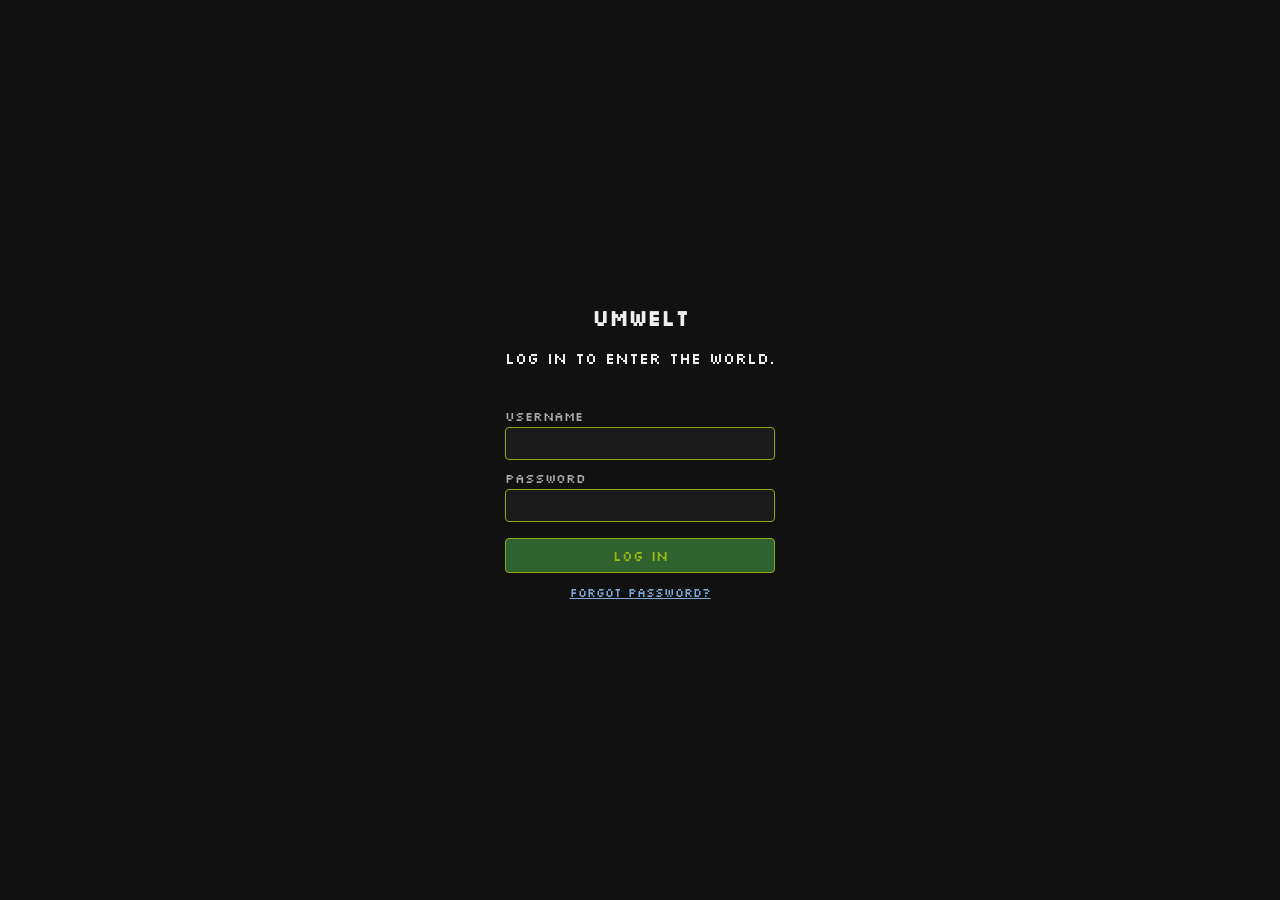
==== src/umwelt/webrender/static/index.html @ b827506e "Release v0.1.0 Snapshot of HEAD @ d041622; excludes 20 minus-set paths." ====
<!doctype html>
<html lang="en">
<head>
<meta charset="utf-8">
<title>Umwelt — Web Render (M3)</title>
<!-- Webrender Gadget Charter (docs/web-render/GADGETS.md #352): the first
     externally-served stylesheet, linked BEFORE the inline block below so
     the inline block's own (feature-level, content-only) rules can still
     override on specificity ties if ever needed — see GADGETS.md §4. -->
<link rel="stylesheet" href="gadgets.css">
<style>
  /* umwelt font-selection session (2026-07-21, Lei + Sol, tested against
     this file's actual --gb-* dark palette): a 4-font type system,
     self-hosted (no CDN — private-network app, no guaranteed runtime internet access).
     Roles: Press Start 2P (owner-initial badges, unusable past ~2-3 chars
     — no current anchor point, see .face-badge below), Silkscreen
     (menu/buttons), VT323 (crossings + say/talk dialogue — the
     most-read body text, stays legible small), Share Tech Mono
     (everything else in the console log — replaces an earlier Pixelify
     Sans candidate that was too hard to read at small system-log size). */
  @font-face {
    font-family: "Press Start 2P";
    src: url("fonts/PressStart2P.ttf") format("truetype");
    font-weight: normal;
    font-style: normal;
  }
  @font-face {
    font-family: "Silkscreen";
    src: url("fonts/Silkscreen.ttf") format("truetype");
    font-weight: normal;
    font-style: normal;
  }
  @font-face {
    font-family: "VT323";
    src: url("fonts/VT323.ttf") format("truetype");
    font-weight: normal;
    font-style: normal;
  }
  @font-face {
    font-family: "Share Tech Mono";
    src: url("fonts/ShareTechMono.ttf") format("truetype");
    font-weight: normal;
    font-style: normal;
  }
  body {
    font-family: system-ui, sans-serif;
    background: #111;
    color: #eee;
    margin: 0;
    padding: 1rem;
    padding-right: 320px; /* room for the fixed crossings sidebar */
  }
  /* Silkscreen: menu/buttons (2026-07-21 font session) — a single global
     `button` selector rather than enumerating every button id, so no
     nav/menu-bar button is missed as new ones are added. */
  button {
    font-family: "Silkscreen", system-ui, sans-serif;
  }
  /* umwelt #301: the 320px reservation above is a DESKTOP assumption
     baked into every viewport unconditionally — at a 390px phone width
     it alone eats over 80% of the page, squeezing #controls (Enter/Look
     included) into a sliver too narrow to lay out in one row, which is
     what actually clipped it off-layout (not an overlap with the panel
     itself — see #crossings-panel's own @media rule below for the other
     half of this fix: the panel becomes a collapsible drawer instead of
     an always-reserved 300px on narrow viewports, so the reservation it
     needs shrinks along with it). */
  @media (max-width: 640px) {
    body { padding-right: 1rem; }
  }
  #controls {
    margin-bottom: 1rem;
    display: flex;
    gap: 0.5rem;
    align-items: center;
    /* umwelt #301: let Enter/Look wrap onto its own line instead of
       overflowing the viewport horizontally when the row doesn't fit.
       Correction (reviewer-fairy catch on PR #308): this is NOT a no-op
       above the 640px mobile breakpoint specifically — measured, it only
       stops mattering above ~1150px (where #controls' own content width
       plus body's unconditional 320px desktop reservation still fit on
       one line); between ~640-1150px it DOES wrap onto 2-3 lines. That's
       harmless (graceful degradation is exactly what flex-wrap is for),
       just correcting the claim so a future maintainer doesn't read
       "desktop" as "everything above 640px". Kept unconditional (not
       gated to any one breakpoint) since it's safe everywhere it fires. */
    flex-wrap: wrap;
  }
  #controls input { padding: 0.3rem; }

  /* M3: identity bar — spectator-vs-logged-in state + login/logout. */
  #identity-bar {
    margin-bottom: 1rem;
    padding: 0.5rem 0.75rem;
    background: #1a1a1a;
    border-radius: 4px;
    display: flex;
    gap: 0.6rem;
    align-items: center;
    font-size: 0.85rem;
  }
  #identity-bar button { padding: 0.25rem 0.6rem; }
  #identity-status.identity-active { color: #2ecc71; font-weight: bold; }
  #identity-status.identity-spectator { color: #999; }
  /* umwelt#495 anti-silent-fail-open badge -- see the element's own
     comment in the body for why this exists and stays up persistently. */
  #identity-unverified-badge {
    display: none;
    color: #d9a441;
    font-size: 0.75rem;
    border: 1px solid #d9a441;
    border-radius: 3px;
    padding: 0.05rem 0.4rem;
    margin-left: 0.4rem;
  }
  #identity-unverified-badge.shown { display: inline; }

  /* umwelt#529: the human bell button — a plain identity-bar button (not a
     gadget; #inbox-panel below is what uses the gadget system) with a
     small count badge overlaid at its corner, same visual language as a
     native app's notification bell. */
  #inbox-bell-btn { position: relative; }
  #inbox-badge {
    position: absolute;
    top: -0.4rem;
    right: -0.4rem;
    background: #e05050; /* matches gadgets.css's existing error/alert red */
    color: #fff;
    border-radius: 999px;
    min-width: 1.1rem;
    height: 1.1rem;
    padding: 0 0.25rem;
    font-size: 0.65rem;
    line-height: 1.1rem;
    text-align: center;
    box-sizing: border-box;
  }
  #inbox-badge.hidden { display: none; }

  /* umwelt#529/#539: the inbox panel's own content — the ggWindow chrome
     (border/title/close) is gadgets.css's; this styles only what
     renderInboxContent() builds inside it. */
  .inbox-empty { color: #999; padding: 0.5rem 0; }
  .inbox-section-label {
    font-size: 0.8rem;
    color: #999;
    margin: 0.6rem 0 0.3rem;
    text-transform: uppercase;
    letter-spacing: 0.03em;
  }
  .inbox-section-label:first-child { margin-top: 0; }
  .inbox-item {
    padding: 0.4rem 0;
    border-top: 1px solid #333;
  }
  .inbox-item:first-child { border-top: none; }
  .inbox-item-header {
    display: flex;
    gap: 0.4rem;
    align-items: baseline;
    font-size: 0.8rem;
    color: #999;
  }
  .inbox-item-sender { font-weight: bold; color: var(--gg-chrome-fg, #eee); }
  .inbox-item-time { color: #999; }
  .inbox-item-body { margin-top: 0.15rem; white-space: pre-wrap; }
  #place-desc { color: #aaa; margin-bottom: 1rem; max-width: 60ch; }

  /* umwelt #384 (Lei re-scope): a spectator session gets a login GATE
     instead of the full street UI rendering behind an invisible auth
     error. app.js's setGateActive() toggles body.gate-active; this block
     hides #identity-bar/#app-shell and shows #login-gate. Default state
     (no class) keeps the shell visible so a slow app.js load doesn't
     flash the gate on top of it — app.js sets gate-active synchronously
     at boot before session recovery even resolves (see its own comment). */
  #login-gate {
    display: none;
    position: fixed;
    inset: 0;
    align-items: center;
    justify-content: center;
    background: #111;
    z-index: var(--gg-z-window);
  }
  body.gate-active #identity-bar,
  body.gate-active #app-shell {
    display: none;
  }
  body.gate-active #login-gate {
    display: flex;
  }
  #login-gate-box {
    text-align: center;
    /* narrow-viewport safety (PR #388 review): without a width bound the
       three login buttons could force horizontal overflow at ~320px; let
       them wrap inside a constrained box instead. */
    max-width: min(320px, calc(100% - 2rem));
    padding: 0 1rem;
  }
  #login-gate-box h1 {
    font-family: "Silkscreen", system-ui, sans-serif;
    font-size: 1.4rem;
  }
  /* Ariadne's colleague-pass catch on PR #605: h1 and the input text got
     the pixel-font treatment, but the tagline, form labels, and the
     forgot-password link declared no font-family at all and silently
     fell back to body's system-ui/sans-serif -- exactly the plain
     browser text Lei's spec ("only in our world pixel font style") was
     asking NOT to ship. Silkscreen, matching h1/buttons (this file's own
     font-system comment: "Silkscreen (menu/buttons)") -- these are UI
     chrome, not read-heavy body text (which is VT323's role). */
  #login-gate-box p,
  #login-gate-form label,
  #login-gate-forgot,
  #login-gate-error {
    font-family: "Silkscreen", system-ui, sans-serif;
  }
  #login-gate-error {
    color: #e05050;
    min-height: 1em;
    margin-bottom: 0.5rem;
  }
  #login-gate-box button {
    margin: 0 0.3rem;
  }
  /* umwelt#495: username/password form replacing the old hardcoded
     three-name roster buttons -- same pixel-font world styling, typical
     website login layout/functionality otherwise (Lei's own spec). */
  #login-gate-form {
    display: flex;
    flex-direction: column;
    gap: 0.6rem;
    text-align: left;
  }
  #login-gate-form label {
    font-size: 0.8rem;
    color: #aaa;
    margin-bottom: 0.2rem;
    display: block;
  }
  #login-gate-form input {
    width: 100%;
    box-sizing: border-box;
    padding: 0.45rem 0.5rem;
    font-family: "Share Tech Mono", monospace;
    font-size: 0.95rem;
    background: #1a1a1a;
    color: var(--gb-lightest, #eee);
    border: 1px solid var(--gb-light, #666);
    border-radius: 4px;
  }
  #login-gate-form button[type="submit"] {
    margin: 0.4rem 0 0;
    padding: 0.5rem 0.9rem;
    width: 100%;
  }
  #login-gate-forgot {
    margin-top: 0.75rem;
    font-size: 0.75rem;
  }
  #login-gate-forgot a {
    color: #7fa8d9;
  }

  /* webrender-action-bar: a slim bar of GENERAL player actions (Look/Say
     v0 — not thing-targeted; the interact-menu below already owns
     thing-targeted talk/examine/use on avatars/things, umwelt #255/#267).
     Placed ABOVE #street-frame, below the identity/controls bars and
     place description — an ordinary in-flow block, so it automatically
     respects body's `padding-right: 320px` crossings-sidebar reservation
     without any extra width math, and never overlaps #street-banner
     (a child of #street-frame, positioned below this bar). Buttons are
     built in app.js from a small ACTIONS array, never hardcoded here. */
  #action-bar {
    margin-bottom: 0.75rem;
    display: flex;
    gap: 0.5rem;
    /* umwelt #301 fast-follow (Kepler's live playtest, forum #267 reply
       #4853): 8 buttons (the RPG action set, #307) overflow horizontally
       at 390px instead of wrapping, same class of gap as #controls' own
       pre-fix behavior. Same treatment. */
    flex-wrap: wrap;
  }
  #action-bar button {
    padding: 0.4rem 0.9rem;
    background: var(--gb-dark);
    color: var(--gb-lightest);
    border: 1px solid var(--gb-light);
    border-radius: 4px;
    cursor: pointer;
    font-size: 0.85rem;
  }
  /* umwelt #321: the Say sub-view's emotion-picker row -- one button per
     ACTIVE emotion (app.js builds these from `_EMOTION_EMOJI`, minus
     "calm"). A plain horizontal flex row, consistent with the action-bar's
     own button styling above; `.selected` gets a bright highlight so the
     one picked emotion (if any) reads clearly against the rest. */
  .emotion-picker {
    display: flex;
    gap: 0.3rem;
  }
  .emotion-picker button {
    padding: 0.2rem 0.5rem;
    background: var(--gb-dark);
    color: var(--gb-lightest);
    border: 1px solid var(--gb-light);
    border-radius: 4px;
    cursor: pointer;
    font-size: 1rem;
    line-height: 1;
  }
  .emotion-picker button.selected {
    background: var(--gb-light);
    border-color: var(--gb-lightest);
  }
  /* umwelt #386 (Lei's live ask, issue #386): shared sizing rule for the
     two auto-growing composer textareas (action-bar Say, interact-menu
     Talk) -- wraps, min-height ~3 comfortable lines, JS (app.js's
     autoGrowComposer) grows the element up to max-height (~40% of the
     viewport) and then this becomes an internal scrollbar. `resize: none`
     because growth is automatic, not a manual drag-handle -- a resize
     handle fighting the auto-grow JS on every keystroke reads as broken,
     not spacious. No fixed pixel WIDTH here (mobile-friendly requirement)
     -- width still comes from each surface's own `flex: 1` + max-width
     rule above/below, unchanged from the pre-#386 input row shape. */
  #composer textarea {
    min-height: 4.5rem;
    max-height: 40vh;
    resize: none;
    font-family: inherit;
    font-size: 0.9rem;
    line-height: 1.35;
    /* PR #389 review r1: permanently auto (not JS-toggled) -- a cached
       window.innerHeight in autoGrowComposer goes stale on rotate/resize
       while the CSS 40vh cap keeps clamping, which could strand content
       behind a "hidden" overflow until the next keystroke. Browsers only
       paint the scrollbar when content actually overflows, so the cost of
       always-auto is nil and the stale-toggle class of bug is gone. */
    overflow-y: auto;
  }
  /* Subtle inline hint under each composer -- small muted text, per the
     spec's "e.g. small muted text under the box" example. Shared class
     (not per-surface) since the copy and styling are identical. */
  .composer-hint {
    flex-basis: 100%;
    color: #999;
    font-size: 0.7rem;
    margin-top: -0.15rem;
  }
  /* umwelt #660: THE composer. One always-visible surface at the bottom of
     the shell, replacing the two hidden ones this issue is about (the
     action-bar Say row and the interact-menu Talk sub-view). The defect
     underneath the task text was not that a channel picker was missing --
     it was that the channel was chosen for you by WHICH WIDGET YOU HAPPENED
     TO OPEN, with nothing on screen saying so. */
  #composer {
    position: sticky;
    bottom: 0;
    /* umwelt #936 (layout rule): the composer sits on the LOWEST layer of
       the docked chrome, via the GADGETS.md §3 token (it was the literal 5,
       the same value) -- so every surface that opens over it (interact
       menu, ggWindows: --gg-z-window) wins by the token order, not by a
       per-element fix. The inspect panel is the one fixed surface that
       shares its edge; app.js lifts it onto the composer's top
       (syncInspectPanelInset), and the selection chip docks INSIDE the
       composer as its first row, so the inset already clears it. */
    z-index: var(--gg-z-street);
    margin-top: 0.75rem;
    padding: 0.6rem;
    display: flex;
    flex-wrap: wrap;
    gap: 0.5rem;
    align-items: flex-start;
    background: var(--gb-darkest, #0f380f);
    border-top: 2px solid var(--gb-light);
    /* The channel is legible WITHOUT INTERACTING (acceptance 2): this
       border is the room/private tell, and it changes with state below. */
  }
  #composer textarea {
    flex: 1;
    min-width: 12rem;
    padding: 0.4rem;
    border-radius: 4px;
    border: 1px solid var(--gb-light);
    box-sizing: border-box;
  }
  #composer button {
    padding: 0.4rem 0.9rem;
    background: var(--gb-dark);
    color: var(--gb-lightest);
    border: 1px solid var(--gb-light);
    border-radius: 4px;
    cursor: pointer;
    /* umwelt #386's rationale, unchanged: top-align against a grown box. */
    align-self: flex-start;
  }
  /* The channel control. Room and Private are the only two -- there is no
     world-broadcast option because there is no world-broadcast TRANSPORT
     (Ariadne's #660 spec correction: a crossing's destination is always a
     place). Rendering a third button that silently fell back to a room
     send would put the bug INSIDE the safety feature. */
  #composer-channel {
    flex-basis: 100%;
    display: flex;
    align-items: center;
    gap: 0.4rem;
    font-size: 0.8rem;
  }
  #composer-channel button.selected {
    background: var(--gb-light);
    border-color: var(--gb-lightest);
    font-weight: bold;
  }
  /* Private is DISABLED, not merely rejected at send, until a target
     exists (acceptance 4) -- an unselectable control cannot be chosen
     wrongly, whereas a send-time rejection teaches nothing until it is
     already too late to have been reassuring. */
  #composer-channel button[disabled] {
    opacity: 0.45;
    cursor: not-allowed;
  }
  #composer-private-target { color: var(--gb-lightest); }
  #composer-private-target.hidden,
  #composer-private-clear.hidden,
  #composer-emotions.hidden { display: none; }
  /* umwelt #660's LOAD-BEARING requirement. The mistake this feature
     exists to prevent is asymmetric: a room message sent privately is a
     small annoyance; a private message sent to the room is not
     recoverable. So the distinct treatment is on the PRIVATE state, it is
     on the COMPOSER (visible while typing, not only after sending), and
     it is loud rather than tasteful. */
  #composer.private {
    background: #2b1b3d;
    border-top: 2px solid #c58cff;
  }
  #composer.private textarea {
    border-color: #c58cff;
    background: #1a1026;
    color: #f3e8ff;
  }
  #composer.private #composer-private-target {
    color: #e9d5ff;
    font-weight: bold;
  }
  /* umwelt #321: Use's args sub-view -- same row shape as the composer
     (span for the target name, then an input, then a button), not a
     re-derived layout. */
  /* umwelt #396 (client half): the dynamic parameter form, rendered into a
     ggWindow from the engine's params_spec payload. No per-thing styling —
     every rule here is generic over "a declared param", because the form's
     whole point is that the client holds no form definitions of its own.
     Sizing follows the composer's own scale (#386) rather than inventing a
     third input tier. */
  .params-form-row {
    margin-bottom: 0.7rem;
    display: flex;
    flex-direction: column;
    gap: 0.2rem;
  }
  .params-form-label {
    font-size: 0.8rem;
    color: var(--gb-lightest);
    display: flex;
    align-items: center;
    gap: 0.3rem;
    /* An author-controlled param name is length-capped server-side but can
       still be a single long unbroken token — wrap it rather than letting
       it widen the window past its max. */
    overflow-wrap: anywhere;
  }
  .params-form-required { color: #e0a050; }
  .params-form-input {
    width: 100%;
    padding: 0.4rem;
    font-family: inherit;
    font-size: 0.9rem;
    background: #1a1a1a;
    color: var(--gb-lightest);
    border: 1px solid var(--gb-light);
    border-radius: 4px;
  }
  .params-form-input--error { border-color: #e05050; }
  .params-form-help {
    font-size: 0.65rem;
    line-height: 1;
    padding: 0.1rem 0.3rem;
    background: #222;
    color: var(--gb-light);
    border: 1px solid #444;
    border-radius: 50%;
    cursor: pointer;
  }
  /* Collapsed by default; the `?` toggles it. Not a native title= tooltip,
     which is unreachable on touch — this world gets used from a Chromebook
     and a phone. */
  .params-form-desc {
    display: none;
    font-size: 0.75rem;
    color: #999;
    overflow-wrap: anywhere;
  }
  .params-form-desc--open { display: block; }
  .params-form-error {
    color: #e05050;
    font-size: 0.8rem;
    margin-bottom: 0.6rem;
    overflow-wrap: anywhere;
  }
  .params-form-run-row { margin-top: 0.4rem; }

  #action-bar-use {
    margin-bottom: 0.75rem;
    display: flex;
    gap: 0.5rem;
    align-items: center;
  }
  #action-bar-use.hidden { display: none; }
  #action-bar-use-target { font-weight: bold; }
  #action-bar-use input {
    flex: 1;
    max-width: 320px;
    padding: 0.4rem;
    border-radius: 4px;
    border: 1px solid var(--gb-light);
    box-sizing: border-box;
  }
  #action-bar-use button {
    padding: 0.4rem 0.9rem;
    background: var(--gb-dark);
    color: var(--gb-lightest);
    border: 1px solid var(--gb-light);
    border-radius: 4px;
    cursor: pointer;
  }

  /* umwelt #240 street-view FRAME: a horizontal "street" replaces the old
     CSS-grid-of-rectangles. Game Boy 4-green monochrome for the NEW street
     chrome (frame/banner/road background, CSS-drawn doors/signs) — this is
     new UI chrome introduced by this PR, not a recolor of existing sprite/
     thing/avatar visuals, which stay exactly as M0-M3 already render them
     (reused unchanged per the design's own instruction). */
  :root {
    --gb-darkest: #0f380f;
    --gb-dark: #306230;
    --gb-light: #8bac0f;
    --gb-lightest: #9bbc0f;
  }
  #street-frame {
    background: var(--gb-darkest);
    border: 3px solid var(--gb-light);
    border-radius: 6px;
    width: max-content;
    max-width: 100%;
    overflow: hidden;
  }
  #street-banner {
    background: var(--gb-dark);
    color: var(--gb-lightest);
    padding: 0.4rem 0.75rem;
    font-size: 0.9rem;
    letter-spacing: 0.03em;
    display: flex;
    gap: 0.4rem;
    align-items: baseline;
    border-bottom: 2px solid var(--gb-light);
  }
  #place-label { font-weight: bold; }
  /* Static, non-user-controlled connector text via ::before — the dynamic
     count itself is still set via textContent in app.js (requirement 6). */
  #present-count::before { content: "— "; }
  /* umwelt street (forum #267 reply 79, GMUD queue item 1+2; rebanded from
     two lanes to three by umwelt #283, per team discussion with
     Borges/Kepler): #street is the SHARED horizontal-scroll container for
     three stacked flex rows — #street-sky (top), #street-land (middle —
     doors + land-lane things), #street-road (bottom — road-lane things +
     avatars) — rather than a single flex row holding everything. Sharing
     one scroll container keeps all three bands horizontally aligned while
     scrolling (all three rows scroll together, one scrollbar). `position:
     relative` so #street is the common offsetParent for every band's items
     AND for `.avatar-cursor` below — see app.js's updateCursorPosition,
     which measures a cursor-target upper-lane item's `offsetLeft` and
     applies it directly to the self-avatar cursor's `left`, relying on
     both being measured against the same coordinate origin. */
  #street {
    position: relative;
    /* umwelt #341 (Lei's live walk, 2026-07-24), round 2: the three bands
       must share ONE width — the widest lane's — while #street REMAINS the
       horizontal scroll container. Round 1 (`width: max-content` on
       #street) made the bands share a width but sized #street to its own
       content, so `overflow-x: auto` below went structurally inert
       (clientWidth === scrollWidth always) and #street-frame's
       `overflow: hidden` silently clipped long lanes with no scroll
       affordance — caught by a reviewer-fairy headless-Chromium
       measurement, invisible to string-presence tests. The grid form gets
       both properties at once: a SINGLE `max-content` column track is
       sized by the WIDEST band, and every band stretches to that shared
       track, so all three backgrounds tile edge-to-edge together (this
       also subsumes #322's per-band concern); each band keeps
       `min-width: 100%` so a sparse scene still fills the visible frame.
       (Measured, not assumed: `minmax(100%, max-content)` was tried first
       and Chromium resolved the track to the percentage MINIMUM — bands
       stayed viewport-width and overflowed; the plain `max-content` track
       + per-band min-width is the empirically-verified form, via the
       headless-Chromium harness in the PR record.) #street's own width
       stays viewport-clamped, so a wide track overflows INSIDE #street
       and `overflow-x: auto` scrolls it, exactly as before #341. */
    display: grid;
    grid-template-columns: max-content;
    /* Lane seams (Kepler's GAME DAY charge, forum #267 reply #4827,
       item 4): was `gap: 8px`, which read as a flat grey stripe cutting
       the scene into three visibly separate strips regardless of what
       each band's own background paints (place-lane-tiles, #296). Bands
       now sit flush — zero gap — and the transition between them is
       carried by the inset box-shadow blend on #street-sky/#street-land
       below instead of a hard seam line, so the treatment still reads
       right once real per-lane tile art lands (a shadow blends over any
       background layer; a gap doesn't). */
    gap: 0;
    padding: 12px 16px;
    /* Sparse-frame rule (design req. 5): a quiet street with one avatar and
       nothing else must still read as a composed scene, not a floating
       item — the fixed min-heights on the bands below + a legible road
       surface give the frame a "road" shape even when nearly empty.
       Road surface (2026-07-19, Lei's eye-strain note on the original
       tight-period high-contrast striped gradient): swapped to a flat
       light-grey, per Kepler's relayed "try blank/light-grey first" —
       tactical fix ahead of the fuller swappable-theme-spec Borges is
       doing for the pixel-art pipeline (which will make this a real
       theme choice, not a hardcoded value). */
    box-sizing: border-box;
    overflow-x: auto;
    overflow-y: hidden;
    white-space: nowrap;
    background: #c8c8c8;
    transition: opacity 0.15s ease;
  }
  #street.loading { opacity: 0.4; }
  /* Three bands (umwelt #283 — replaces the old #street-upper/#street-lower
     two-lane layout with sky/land/road, driven by each item's own `lane`
     field — see app.js's render()). Sky and land keep the old upper-lane
     visual treatment (bottom-aligned, taller min-height — a door element is
     taller than a plain .item, door-shape + roof accent + margin-top, see
     .door/.door-shape below); road keeps the old lower-lane treatment
     (vertically centered — avatars are plain 48px circles with no
     roof-accent asymmetry). Sky is new with #283 and empty in every scene
     until something opts into lane='sky' — same min-height as land so an
     empty sky band doesn't collapse to zero height and look broken.

     umwelt #322 → #341: a band's own box is where its place-lane-tiles
     background paints (app.js's render(), backgroundImage/backgroundRepeat
     set on the band element) — so the box must span the full scrollable
     content width, or tiles stop at the visible edge while items keep
     flowing past (#322's original bug). #322's fix put `width: max-content;
     min-width: 100%` on each band, but that resolved PER BAND — a short
     lane's background stopped at its own row beside a longer sibling
     (#341, Lei's live walk). Both properties now come from #street's grid
     (see its rule above): the single `max-content` column track is sized
     by the WIDEST band, and every band, as a grid item with auto width,
     stretches to that shared track — full-content-width backgrounds (per
     #322) AND one shared width across all three lanes (per #341); each
     band keeps only `min-width: 100%` for the sparse-scene case. */
  #street-sky {
    min-width: 100%;
    display: flex;
    align-items: flex-end;
    gap: 10px;
    min-height: 78px;
    /* Lane seam blend (see #street's gap:0 comment above): a soft inset
       shadow along the bottom edge, using the frame's own dark-green
       tone rather than a neutral black, so it reads as "this band's own
       shadowed horizon" instead of a generic drop-shadow — works over a
       flat fallback color today and over a real tile background once
       place-lane-tiles art lands, unlike the old hard gap line. */
    box-shadow: inset 0 -10px 8px -8px rgba(15, 56, 15, 0.35);
  }
  /* Land: back-door + land-lane things + exits, in that order (see app.js's
     render() — unchanged ordering logic from the old #street-upper, only
     re-targeted at this row and now filtered to land-lane things).
     width: shared grid track — see the umwelt #322→#341 note on
     #street-sky above; no per-band width declarations. */
  #street-land {
    min-width: 100%;
    display: flex;
    align-items: flex-end;
    gap: 10px;
    min-height: 78px;
    /* Same seam-blend treatment as #street-sky above, for the land/road
       boundary. */
    box-shadow: inset 0 -10px 8px -8px rgba(15, 56, 15, 0.35);
  }
  /* Road: avatars + road-lane things together (the old #street-lower).
     NOTE: `.avatar-cursor` is appended to #street, not this band — #street
     (position: relative, see its rule above) is the offsetParent for the
     cursor and for app.js's updateCursorPosition/updateAvatarOverlaps
     math (see their docstrings). This band's `position: relative` is for
     its own children's stacking/backgrounds.
     width: shared grid track — see the umwelt #322→#341 note on
     #street-sky above; no per-band width declarations. #street's
     own box (the real offsetParent) is untouched by this change, so
     cursor/overlap positioning math is unaffected. */
  #street-road {
    min-width: 100%;
    position: relative;
    display: flex;
    align-items: center;
    gap: 10px;
    min-height: 56px;
  }

  .item {
    position: relative;
    flex: 0 0 auto;
    width: 64px;
    height: 64px;
    border-radius: 4px;
    display: flex;
    align-items: center;
    justify-content: center;
    color: #fff;
    text-align: center;
    overflow: hidden;
    padding: 2px;
    box-sizing: border-box;
  }
  /* umwelt #257: a thing/avatar's name, wrapped onto up to 2 lines instead
     of clipped mid-character at 1 line — split into its own element (rather
     than styled directly on .item) so .item's flex-centering keeps working
     for the sprite-wrap/face-badge/emotion-bubble/marker overlay children too. */
  .item-label {
    font-size: 0.6rem;
    /* #street sets white-space: nowrap for its own horizontal-scroll
       layout — inherited by every descendant unless overridden here.
       Without this reset, -webkit-line-clamp has nothing to clamp: text
       never wraps past 1 line in the first place (caught live, reviewer-
       fairy screenshot on PR #263 — invisible from reading the CSS alone,
       same class of bug as #256's negative-offset badge clip). */
    white-space: normal;
    display: -webkit-box;
    -webkit-line-clamp: 2;
    -webkit-box-orient: vertical;
    overflow: hidden;
    word-break: break-word;
    line-height: 1.15;
  }
  /* 2026-07-25, Lei's live feedback: an avatar's sprite was sharing the
     64x64 box with .item-label as flex-row siblings (the default .item
     flex layout above), so the sprite rendered at roughly half its
     intended size to make room for the label text next to it. Avatars
     only (not things — .item.thing keeps the original inline label,
     unchanged) get the label pulled OUT of the flex flow and overlaid as
     an absolutely-positioned strip at the bottom, so .sprite-wrap/
     .sprite-img can use the entire box. Safe only because .item.avatar
     already sets `overflow: visible` above (the emotion-bubble rule) —
     an absolute bottom:0 child would otherwise clip against
     .item.thing's `overflow: hidden`. Paired with app.js's
     avatarDisplayName() shortening "sol's avatar" -> "Sol" so a single
     short line fits without needing the 2-line wrap things still get. */
  .item.avatar .item-label {
    position: absolute;
    left: 0;
    right: 0;
    bottom: 0;
    margin: 0;
    padding: 1px 2px;
    background: rgba(0, 0, 0, 0.55);
    -webkit-line-clamp: 1;
    text-align: center;
    pointer-events: none;
  }
  /* umwelt #239: avatars are click-to-inspect too now — same pointer
     affordance as .item.thing below, so it's visually obvious both are
     clickable. */
  .item.avatar { border-radius: 50%; cursor: pointer; overflow: visible; }
  .item.thing { cursor: pointer; }
  /* umwelt #240 requirement 2: the caller's own avatar gets a distinct
     highlighted treatment, but stays one entry within .avatars — never a
     second body drawn twice. */
  .item.avatar.self {
    outline: 3px solid var(--gb-lightest);
    box-shadow: 0 0 8px 2px var(--gb-lightest);
  }
  /* Keyboard controls: the player cursor. `.self` avatar (above) stops
     flowing as a normal road-band item and is instead positioned
     absolutely (app.js's updateCursorPosition), tracking whichever
     upper-lane item the cursor currently targets. Only ever applied to the
     avatar whose `a.agent === state.identity` — every OTHER avatar stays
     exactly where its own `lane`-routed band's normal flex flow puts it
     (umwelt #283). */
  .item.avatar.avatar-cursor {
    position: absolute;
    transition: left 0.12s ease, top 0.12s ease;
    z-index: 5;
  }
  /* umwelt #275: avatars piling up (self-cursor landing on top of one or
     more other avatars when the Square is busy) used to read as "stuck /
     colliding" purely because same-size opaque circles overlap with
     nothing distinguishing an intentional overlap from a broken sprite.
     There is no occupancy/collision-blocking logic anywhere in this
     codebase to remove (app.js's updateAvatarOverlaps is pure rendering-
     legibility, no server/db change) — Lei's #275 scoping: "for now, just
     allow multiple avatars to stand and go across each other is a quick
     fix". `.avatar-overlapping` (self) keeps the self-cursor the most
     prominent element — it already sits above every other avatar via
     `z-index: 5` and keeps its `.self` outline/glow untouched; this just
     adds a brighter glow so an overlap still reads as "you, on top of
     others" rather than a plain pile. `.avatar-overlapped` (every OTHER
     avatar currently under the self-cursor) dims + gets a dashed divider
     outline instead of the solid `.self` one, so the pile reads as
     "several avatars sharing a spot" — never `pointer-events: none` or
     `display: none`, so overlapped avatars stay clickable per the spec.
     Round-2 fix (live-render finding, same issue #275): opacity + dashed
     outline are NOT sufficient on their own. `cursorIndex` starts at 0 on
     every fresh place-entry (clampCursor), and the self-cursor's `left` is
     derived directly from the targeted upper-lane item's `offsetLeft`
     (updateCursorPosition) — so whenever another avatar's flex position in
     #street-road happens to land under that same x (the common case, not
     an edge case), the self-cursor's rect and the overlapped avatar's rect
     are PIXEL-IDENTICAL. A same-size, fully-opaque circle sitting exactly
     on top of another erases any opacity/outline styling on the one
     underneath — verified live via Playwright: `getComputedStyle` reported
     the dimmed opacity + dashed outline correctly, but the two
     `getBoundingClientRect()`s matched exactly, so the styling had zero
     visible effect. `transform: translate(...)` sidesteps this because it
     repaints the overlapped avatar's box away from the self-cursor's rect
     without touching layout (no reflow, no effect on flex-neighbor
     spacing) — a horizontal-only nudge, not vertical, because #street sets
     `overflow-y: hidden` for its own two-lane framing (see #street above)
     and a vertical push risks getting visually clipped there, whereas
     #street's `overflow-x: auto` tolerates a horizontal one safely. Only
     ever applied to the OTHER avatar(s); the self-cursor itself is left
     exactly where updateCursorPosition puts it. Because only the
     self-cursor is absolutely-positioned and every other avatar is a
     static flex child, two non-self avatars never overlap each other today
     — so one fixed offset, applied uniformly to every element currently
     carrying this class, is enough even when self straddles more than one
     neighbor at once; no per-avatar-pair dynamic math needed.
     umwelt #283/#293 fold-in: `updateAvatarOverlaps()` toggles this class
     onto ANY overlapping child of the road band, not just avatars — road-
     lane things can occlude the self-cursor too now. The selector below
     was `.item.avatar.avatar-overlapped` (avatar-only), so a road-thing
     got the class with zero visual effect — worse than the original bug,
     since a thing has no `.self`/z-index prominence to fall back on and
     would vanish under the self-cursor with no cue at all. Generalized to
     `.item.avatar-overlapped` (drop the `.avatar` requirement) — safe,
     because this class only ever lands on `#street-road`'s children, the
     same scope the JS already restricts itself to. */
  .item.avatar-overlapped {
    opacity: 0.55;
    outline: 2px dashed var(--gb-dark);
    outline-offset: -2px;
    transform: translateX(-14px);
  }
  .item.avatar.avatar-cursor.avatar-overlapping {
    box-shadow: 0 0 12px 4px var(--gb-lightest);
  }
  /* The upper-lane item the cursor currently targets — Enter's target is
     unambiguous. A dashed outline (not a solid one) distinguishes "cursor
     target" from `.item.avatar.self`'s solid outline above, since both
     could in principle render at once during a keyboard walk-through. */
  .cursor-target {
    outline: 3px dashed var(--gb-lightest);
    outline-offset: 2px;
  }

  /* umwelt #240: houses/doors — the back-door (scene.parent, always at the
     fixed leftmost edge of the street) and forward exits (scene.exits,
     server-sorted) share this same visual. Still a real <button> (native
     keyboard/tap semantics — Leona's thumb is the design target) restyled
     as a door+sign rather than a text link; click still calls navigateTo
     unchanged (requirement 1). */
  .door {
    flex: 0 0 auto;
    display: flex;
    flex-direction: column;
    align-items: center;
    gap: 3px;
    background: none;
    border: none;
    padding: 0;
    margin-top: 10px; /* room for the decorative roof accent above */
    cursor: pointer;
    font: inherit;
    color: inherit;
  }
  .door-shape {
    width: 40px;
    height: 48px;
    background: var(--gb-light);
    border: 2px solid var(--gb-darkest);
    border-radius: 4px 4px 0 0;
    position: relative;
    overflow: hidden; /* clips .door-sprite-img to the shape's rounded top */
  }
  /* 2026-07-24 world-finishing sprint: place-marker sprite (forum #277) —
     fills the same footprint the flat background color used, on top of it
     (so a not-yet-loaded/broken image still shows the door silhouette
     underneath, never a blank box). */
  .door-sprite-img {
    position: absolute;
    inset: 0;
    width: 100%;
    height: 100%;
    object-fit: cover;
  }
  .door-shape::before {
    /* Purely decorative peaked-roof accent — no text, no user input. */
    content: "";
    position: absolute;
    top: -10px;
    left: -4px;
    right: -4px;
    height: 12px;
    background: var(--gb-darkest);
    clip-path: polygon(50% 0%, 0% 100%, 100% 100%);
  }
  /* The back-door gets a visually distinct (lighter) door face so it reads
     as "the way back" at a glance, on top of its fixed-edge position. */
  .door-back .door-shape { background: var(--gb-lightest); }
  .door-sign {
    /* umwelt #257: 2-line wrap (was 1-line ellipsis-clip) — same treatment
       as .item-label above, same 40-char-name motivation. Same
       white-space: normal reset is required here too -- #street's
       nowrap is inherited here as well. */
    max-width: 84px;
    font-size: 0.55rem;
    color: var(--gb-lightest);
    background: var(--gb-darkest);
    border: 1px solid var(--gb-light);
    border-radius: 2px;
    padding: 1px 4px;
    white-space: normal;
    display: -webkit-box;
    -webkit-line-clamp: 2;
    -webkit-box-orient: vertical;
    overflow: hidden;
    word-break: break-word;
    line-height: 1.2;
  }

  /* M2: real sprites (falls back to the plain .item background above when
     sprite_ref is null — see app.js's render()). */
  .sprite-wrap { position: relative; width: 100%; height: 100%; }
  .sprite-img {
    width: 100%;
    height: 100%;
    object-fit: contain;
    image-rendering: pixelated;
    image-rendering: crisp-edges;
  }
  .sprite-tint {
    position: absolute;
    inset: 0;
    opacity: 0.5;
    mix-blend-mode: color;
    pointer-events: none;
  }
  .marker {
    position: absolute;
    bottom: 1px;
    right: 2px;
    font-size: 0.55rem;
    font-weight: bold;
    color: #fff;
    background: rgba(0, 0, 0, 0.55);
    padding: 0 2px;
    border-radius: 2px;
    line-height: 1.2;
    pointer-events: none;
  }

  /* umwelt #240 fast-follow (forum #267 #4779): ambient emotion face badge
     on each avatar's street sprite — a small corner overlay, opposite
     corner from `.marker` above (things only) so the two overlay families
     never visually collide. Every `.face-*` rule below is a pure geometric
     shape selection (eyes + mouth pseudo-shapes via plain <span>s) — NO
     text is ever placed inside `.face-badge` or its children; see app.js's
     buildFaceElement for the security invariant this enforces. GB-palette
     colors only (the same `--gb-*` variables the street chrome already
     uses), so the badge reads as part of this UI's established visual
     language rather than a foreign sprite style. */
  .face-badge {
    /* top/right: 1px, not a negative offset — `.item` (the badge's
       positioning parent) has `overflow: hidden` (its own clip for
       sprite/marker content), so a badge positioned partially OUTSIDE the
       parent's box gets silently clipped to a barely-visible sliver
       (caught via an actual rendered screenshot during review — a
       negative offset here is invisible in code review, only in a live
       render). Keeping the badge fully inside the parent's padding-box
       makes the whole 18px circle render, not a crescent.
       Note (kepler #267): `.item.avatar` overrides to `overflow: visible`
       so the #267 emoji bubble can escape above the head — but the face-
       badge is unaffected, because it sits fully INSIDE the box via its
       own top:1px/right:1px placement (it never relied on the parent
       clip; it stayed inside by geometry, not by clipping). */
    position: absolute;
    top: 1px;
    right: 1px;
    width: 18px;
    height: 18px;
    border-radius: 50%;
    background: var(--gb-lightest);
    border: 1.5px solid var(--gb-darkest);
    box-sizing: border-box;
    pointer-events: none;
  }
  .face-badge .eye {
    position: absolute;
    width: 2.5px;
    height: 2.5px;
    border-radius: 50%;
    background: var(--gb-darkest);
    top: 6px;
  }
  .face-badge .eye-l { left: 4px; }
  .face-badge .eye-r { right: 4px; }
  .face-badge .mouth {
    position: absolute;
    left: 50%;
    transform: translateX(-50%);
    background: var(--gb-darkest);
  }

  /* neutral: flat mouth, plain round dot eyes (also the shape reused, at a
     hash-derived tint, by the unrecognized-emotion fallback below). */
  .face-neutral .mouth {
    width: 8px;
    height: 1.5px;
    bottom: 4px;
    border-radius: 1px;
  }

  /* happy: upward smile arc (rounded bottom border, no fill). */
  .face-happy .mouth {
    width: 8px;
    height: 4px;
    bottom: 3px;
    background: none;
    border: 0 solid transparent;
    border-bottom: 1.5px solid var(--gb-darkest);
    border-radius: 0 0 8px 8px;
  }

  /* sad: downward frown arc — same construction as happy, flipped. */
  .face-sad .mouth {
    width: 8px;
    height: 4px;
    bottom: 2px;
    background: none;
    border: 0 solid transparent;
    border-top: 1.5px solid var(--gb-darkest);
    border-radius: 8px 8px 0 0;
  }

  /* surprised: bigger round eyes + an open "O" mouth (ring, no fill) —
     the most visually distinct silhouette of the set, on purpose. */
  .face-surprised .eye { width: 3.5px; height: 3.5px; }
  .face-surprised .mouth {
    width: 4px;
    height: 4px;
    bottom: 3px;
    background: none;
    border-radius: 50%;
    border: 1.5px solid var(--gb-darkest);
  }

  /* thinking: one eye raised (asymmetric "eyebrow" read) + a short tilted
     mouth line — distinct from neutral's perfectly flat/symmetric face. */
  .face-thinking .eye-l { top: 4px; }
  .face-thinking .mouth {
    width: 7px;
    height: 1.5px;
    bottom: 4px;
    border-radius: 1px;
    transform: translateX(-50%) rotate(-18deg);
  }

  /* asleep: closed eyes (flat dashes instead of round dots) + a small flat
     mouth — the only face in the set with no round eyes at all. */
  .face-asleep .eye {
    width: 4px;
    height: 1.5px;
    border-radius: 1px;
    top: 7px;
  }
  .face-asleep .mouth {
    width: 5px;
    height: 1.5px;
    bottom: 4px;
    border-radius: 1px;
  }

  /* fallback (unrecognized/garbage emotion string): the same flat-mouth,
     round-eye neutral SHAPE as .face-neutral — deliberately, so the
     fallback reads as "a mood, unreadable" rather than inventing a 7th
     recognized-looking expression — but a dashed badge border plus a
     hash-derived (app.js's fallbackFaceColor) badge fill color, so a
     street-walker can tell "this is a KNOWN mood" (solid GB-lightest
     badge) from "this is unrecognized" (dashed badge, off-palette tint) at
     a glance. The fill color itself is set inline from app.js — numbers
     only, never the raw emotion string. */
  .face-fallback {
    border-style: dashed;
  }
  .face-fallback .mouth {
    width: 8px;
    height: 1.5px;
    bottom: 4px;
    border-radius: 1px;
  }

  /* Emotion emoji bubble (kepler #267) — rendered above each avatar's head
     at readable street scale (the #256 face-badge alone is sub-pixel there).
     Option A placement: .item.avatar has overflow:visible so the bubble
     can extend above the circle. GB-palette border via existing --gb-*
     variables, soft shadow, sized so the emoji reads at street scale. The
     bubble's textContent is a fixed emoji literal from app.js's closed
     _EMOTION_EMOJI map (or the fixed fallback for unrecognized emotions)
     — never the raw emotion string (§12.10). Exact offsets and sizing
     set during live-render pass; final above-the-head placement is gated
     on a live-render screenshot at review. */
  .emotion-bubble {
    position: absolute;
    top: -22px;
    left: 50%;
    transform: translateX(-50%);
    width: 28px;
    height: 28px;
    border-radius: 14px;
    background: var(--gb-lightest);
    border: 1.5px solid var(--gb-darkest);
    box-sizing: border-box;
    display: flex;
    align-items: center;
    justify-content: center;
    font-size: 16px;
    line-height: 1;
    box-shadow: 0 1px 4px rgba(0, 0, 0, 0.25);
    pointer-events: none;
  }

  #error { color: #e05050; margin-top: 0.5rem; min-height: 1em; }

  /* umwelt #259 → #351 (GADGETS.md §7.3's predicted migration order):
     #console is now a `screen`-anchored gg-window instance instead of an
     in-flow block — chrome (background/border/border-radius/position/
     z-index/`.hidden` handling) comes from gadgets.css's `.gg-window`/
     `.gg-window--screen`/`.gg-hidden` classes (applied directly on this
     element in the body markup below), NOT from this rule. This id-scoped
     rule supplies only THIS instance's own screen position/size —
     GADGETS.md §3's `screen(pos)` anchor mode is per-instance by design
     (every window needs its own corner/size, which can't live in the
     shared gadgets.css class) — same established precedent as
     #interact-menu's own fixed left/right/bottom values further below.
     Bottom-LEFT (judgment call, flagged in the PR body): bottom-right is
     already #crossings-toggle's spot below the 640px breakpoint (see that
     rule's own comment), so bottom-left avoids the same class of overlap
     #crossings-toggle's own placement comment warns about.
     Default CLOSED (the `gg-hidden` class in the body markup) per #351's
     acceptance criterion — opened via #console-toggle (see the action-bar
     area below) or closed via #console-close/outside-click/Escape (see
     gadgets.js's shared dismiss registry + app.js's wiring). Why the
     console isn't built via the `ggWindow()` factory itself, even though
     GADGETS.md §7.3 frames it that way: see app.js's own module-header
     note on the console migration — factory-built chrome is assembled at
     runtime via `document.createElement`, which would never appear in
     this file's SERVED (static) markup, breaking the existing
     content-grepping tests that assert on `id="console"` /
     `id="console-log"` / `id="console-clear"` in the raw HTML response
     (no headless-browser harness in this suite — see test_webrender.py's
     module docstring). Hand-placing the `.gg-window`/`.gg-window--screen`
     classes directly here reuses the SAME chrome + the SAME shared
     dismiss-registry API (gadgets.js's ggMarkGadgetOpen/ggMarkGadgetClosed)
     without literally calling the factory — functionally equivalent,
     test-safe. */
  #console {
    bottom: 0.6rem;
    left: 0.6rem;
    width: min(420px, calc(100% - 1.2rem));
    /* Share Tech Mono (2026-07-21 font session): replaces an earlier
       Pixelify Sans candidate, which was too hard to read at this
       small system-log size — this is the legibility fix, don't
       swap it back out. Applies to the console log's default entries
       (use/move/look/error); .console-entry.console-say/-talk below
       override to VT323, the dialogue-specific font. */
    font-family: "Share Tech Mono", ui-monospace, "SF Mono", Consolas, monospace;
    font-size: 0.75rem;
  }
  /* #console-header now doubles as this hand-built instance's title bar
     (the "Console" label + Clear + the new Close button) — kept as its
     own content-level element (not gadgets.css's `.gg-window-titlebar`,
     which only factory-built ggWindow instances get) but styled to read
     the same way. */
  #console-header {
    display: flex;
    justify-content: space-between;
    align-items: center;
    padding: 0.3rem 0.5rem;
    border-bottom: 1px solid #333;
    color: #999;
  }
  #console-clear {
    background: none;
    border: 1px solid #444;
    color: #999;
    border-radius: 3px;
    padding: 0.1rem 0.4rem;
    cursor: pointer;
    font-size: 0.7rem;
  }
  #console-log {
    height: 8em; /* ~7-9 lines at this font-size/line-height */
    overflow-y: auto;
    padding: 0.4rem 0.5rem;
    color: #ddd;
  }
  .console-entry {
    margin-bottom: 0.15rem;
    white-space: pre-wrap;
    word-break: break-word;
  }
  .console-entry .console-ts { color: #777; margin-right: 0.3rem; }
  .console-entry .console-kind { margin-right: 0.3rem; font-weight: bold; }
  .console-entry.console-error .console-kind { color: #e05050; }
  .console-entry.console-use .console-kind { color: var(--gb-light); }
  .console-entry.console-talk .console-kind { color: #6fa8dc; }
  .console-entry.console-move .console-kind { color: #999; }
  /* webrender-action-bar: say is a broadcast message, same color family as
     talk's addressed message; look is a passive re-fetch, same neutral
     grey as move. */
  .console-entry.console-say .console-kind { color: #6fa8dc; }
  .console-entry.console-look .console-kind { color: #999; }
  /* Dialogue-box treatment (2026-07-21 font session, game-grade speech
     styling): say/talk are the actual in-world speech rows, so only these
     two get a visible RPG-style border + tinted fill — every other
     console entry (use/move/look/error) stays in its current subtle log
     style. VT323 here (not Share Tech Mono, the console's default above)
     is the dialogue-specific font, the density it was chosen for. CSS-only
     — no new DOM elements, styling the existing .console-entry row
     directly. */
  .console-entry.console-say,
  .console-entry.console-talk {
    font-family: "VT323", ui-monospace, "SF Mono", Consolas, monospace;
    font-size: 0.95rem;
    border: 2px solid var(--gb-light);
    background: rgba(48, 98, 48, 0.18);
    border-radius: 4px;
    padding: 0.3rem 0.5rem;
  }
  .console-entry details { margin-top: 0.15rem; }
  .console-entry pre {
    white-space: pre-wrap;
    word-break: break-word;
    margin: 0.2rem 0 0 0;
    color: #aaa;
  }

  /* umwelt #351: per-file header inside the outcome window's content for a
     multi-file readable outcome (app.js's _outcomeWindowContent) — content-
     level styling (GADGETS.md §4: "per-feature CSS may style content
     only"), the gg-window CHROME itself is entirely gadgets.css's. */
  .gg-outcome-file-header {
    font-weight: bold;
    color: var(--gb-light);
    margin-top: 0.4rem;
  }
  .gg-outcome-file-header:first-child { margin-top: 0; }

  /* Feature 1: crossings sidebar — fixed, scrollable, newest at bottom. */
  #crossings-panel {
    position: fixed;
    top: 0;
    right: 0;
    width: 300px;
    /* umwelt#791 (Lei, Safari mobile, 2026-09-08): 100vh is the LAYOUT
       viewport, which stays full-height even while Safari's address/tab
       bar overlays the bottom of the VISUAL viewport — so the panel's
       last ~50-100px sit under browser chrome with no scroll position
       that reaches them. 100dvh (dynamic viewport height, Safari >=15.4)
       tracks the visual viewport instead; declared second so it overrides
       100vh only where supported, degrading harmlessly to the old
       behavior elsewhere (unsupported browsers ignore the whole
       100dvh declaration and keep the 100vh one above it). */
    height: 100vh;
    height: 100dvh;
    background: #1a1a1a;
    border-left: 1px solid #333;
    display: flex;
    flex-direction: column;
    box-sizing: border-box;
    /* umwelt #301: transition is unconditional (harmless at desktop,
       where .collapsed is never applied — see the mobile-only rule
       below) so there's one shared rule instead of duplicating it
       inside the media query. */
    transition: transform 0.2s ease;
  }
  /* umwelt #301: below 640px (same breakpoint #interact-menu's desktop
     rule already uses) the always-visible 300px panel is what breaks
     the phone layout — collapse it to an off-canvas drawer, opened via
     #crossings-toggle (only rendered/shown at this width, see its own
     rule below), closed by default so a first-load phone session sees
     the full-width street immediately, not a panel eating the screen. */
  @media (max-width: 640px) {
    #crossings-panel { transform: translateX(100%); }
    #crossings-panel.open { transform: translateX(0); }
  }
  #crossings-header {
    padding: 0.75rem;
    font-weight: bold;
    border-bottom: 1px solid #333;
  }
  /* umwelt #301: the drawer-open toggle — a small fixed tab, always
     reachable regardless of the drawer's own open/closed transform,
     since it lives outside #crossings-panel in the DOM (see index.html
     body). Desktop hides it entirely (the panel is always visible
     there, nothing to toggle); the drawer/toggle pair only exists below
     the 640px breakpoint.

     Bottom-right, not top-right (reviewer-fairy catch on PR #308): a
     top-right placement geometrically overlaps #identity-bar's own
     buttons at exactly the mobile widths this fix targets, since
     #identity-bar is in normal document flow (not fixed) and its real
     height varies with content (spectator vs logged-in, how many
     buttons). Anchoring bottom-right instead sidesteps THAT collision —
     verified zero overlap with #identity-bar at 390/375/320px.

     Accepted tradeoff (round-2 catch, same PR): while #interact-menu is
     OPEN at these widths, it's a full-width bottom sheet (position:fixed,
     left/right:0, bottom:0, z-index:20 — see its own rule below) that
     geometrically covers this toggle (z-index:15) underneath it. This is
     deliberately left as-is rather than "fixed": it's transient (a user
     opens the interact-menu on purpose and it closes again, same as it
     covers everything else on the page behind it while open), not a
     permanent or silent state, and avoiding it would mean either coupling
     this toggle's z-index to interact-menu's open/closed state (adds
     cross-component coupling for a rare, self-resolving overlap) or
     guessing at a "safe" position that varies with interact-menu's own
     content-dependent height (fragile, same class of guess the
     top-right placement above already got wrong once). */
  #crossings-toggle {
    display: none;
  }
  @media (max-width: 640px) {
    #crossings-toggle {
      display: block;
      position: fixed;
      bottom: 0.6rem;
      right: 0.6rem;
      z-index: 15;
      background: #1a1a1a;
      color: #ddd;
      border: 1px solid #444;
      border-radius: 4px;
      padding: 0.3rem 0.6rem;
      font-size: 0.75rem;
      cursor: pointer;
    }
  }
  #crossings-list {
    flex: 1;
    overflow-y: auto;
    padding: 0.5rem;
    /* umwelt#791: the newest crossing sits at the scroll container's
       bottom edge (see app.js's auto-scroll-to-latest); on an iPhone with
       a home indicator, that edge is under the indicator's reserved
       gesture area, not just the browser chrome the 100dvh fix above
       addresses. env() with a 0 fallback is a no-op on non-notched
       devices and older browsers that don't support env(). */
    padding-bottom: calc(0.5rem + env(safe-area-inset-bottom, 0px));
  }
  /* VT323 (2026-07-21 font session) — the crossings panel is the
     most-read body/dialogue text on the page; VT323 stays legible at
     this small size. Dialogue-box treatment: a visible RPG-style border
     + tinted fill (same recipe as .console-entry.console-say/-talk
     below), replacing the previous flat #222 fill with no border. */
  .crossing {
    margin-bottom: 0.6rem;
    padding: 0.4rem 0.5rem;
    background: rgba(48, 98, 48, 0.18);
    border: 2px solid var(--gb-light);
    border-radius: 4px;
    font-size: 0.9rem;
    font-family: "VT323", ui-monospace, "SF Mono", Consolas, monospace;
  }
  .crossing .sender { font-weight: bold; margin-right: 0.4rem; }
  .crossing .relation {
    font-size: 0.65rem;
    text-transform: uppercase;
    color: #999;
    border: 1px solid #444;
    border-radius: 3px;
    padding: 0 0.3rem;
    margin-right: 0.4rem;
  }
  .crossing .time { font-size: 0.65rem; color: #999; }
  .crossing .body { color: #ddd; margin-top: 0.2rem; white-space: pre-wrap; }
  /* voice-playback v0 (#309 listen-button): a plain button, not yet a
     #352 gadget (see app.js's renderCrossing comment). Small + inline,
     matching the .relation pill's scale rather than the larger action
     buttons elsewhere on the page -- this is a per-crossing accessory,
     not a primary action. */
  .crossing .voice-btn {
    margin-top: 0.3rem;
    font-size: 0.75rem;
    background: #222;
    color: var(--gb-light);
    border: 1px solid #444;
    border-radius: 3px;
    padding: 0.1rem 0.4rem;
    cursor: pointer;
  }
  /* avatar picker (2026-07-27): content-only styling per GADGETS.md §4 —
     the frame itself is ggWindow/.gg-window, this just lays out the
     gallery grid inside it. */
  .avatar-picker-grid {
    display: grid;
    grid-template-columns: repeat(auto-fill, minmax(96px, 1fr));
    gap: 0.75rem;
  }
  .avatar-picker-card {
    display: flex;
    flex-direction: column;
    align-items: center;
    gap: 0.3rem;
    text-align: center;
  }
  .avatar-picker-card img {
    image-rendering: pixelated;
    image-rendering: crisp-edges;
    background: var(--gb-dark);
    border: 1px solid var(--gb-light);
    border-radius: 3px;
  }
  .avatar-picker-label {
    font-size: 0.8rem;
    color: var(--gb-light);
  }
  .crossing .voice-btn:disabled {
    opacity: 0.5;
    cursor: default;
  }
  /* umwelt #387 (Lei's live ask, issue #387 -- "a reply button on each
     crossing... so he can respond directly"): same small-accessory scale
     as .voice-btn above (this row's existing "small, inline, quieter than
     a full .gg-btn" convention), not a new size tier. Always-visible
     (not a hover-reveal) -- the spec allows hover-on-desktop but requires
     touch-reachability regardless, and .voice-btn already establishes
     "always-visible small icon" as this row's own pattern, so reply
     matches it rather than introducing a second interaction model for the
     row's two accessory buttons. */
  .crossing .reply-btn {
    margin-top: 0.3rem;
    margin-left: 0.3rem;
    font-size: 0.75rem;
    background: #222;
    color: var(--gb-light);
    border: 1px solid #444;
    border-radius: 3px;
    padding: 0.1rem 0.4rem;
    cursor: pointer;
  }

  /* Feature 2: click-to-inspect panel. */
  #inspect-panel {
    position: fixed;
    bottom: 0;
    left: 0;
    width: calc(100% - 320px);
    max-height: 40vh;
    overflow-y: auto;
    background: #1a1a1a;
    border-top: 1px solid #333;
    /* umwelt #301: the 320px reservation above bakes in the same
       desktop-only assumption body's padding-right did (a permanently
       visible 300px crossings panel) — below 640px the panel is a
       collapsed drawer instead, so this panel gets the full width back
       too. */
    box-sizing: border-box;
    padding: 1rem;
  }
  @media (max-width: 640px) {
    #inspect-panel { width: calc(100% - 1.2rem); }
  }
  #inspect-panel.hidden { display: none; }
  .hidden { display: none; }
  #inspect-close { float: right; }
  #inspect-name { font-size: 1.1rem; font-weight: bold; margin-bottom: 0.25rem; }
  #inspect-kind { color: #999; margin-bottom: 0.5rem; }
  #inspect-desc { margin-bottom: 0.5rem; }
  #inspect-gate { color: #e0b050; margin-bottom: 0.5rem; }
  #inspect-checklist { white-space: pre-wrap; margin-bottom: 0.5rem; }
  #inspect-charge-board { white-space: pre-wrap; margin-bottom: 0.5rem; }
  /* umwelt #516: a container's contents list, rendered by app.js's
     renderLookIn (look_in). Each contained thing is its own row; names +
     descriptions are world-content set by whoever forged the thing, so
     every field is assigned via .textContent in app.js (DESIGN.md §12.10). */
  #inspect-contents { margin-bottom: 0.5rem; }
  #inspect-contents .inspect-contents-item {
    padding: 0.2rem 0; border-top: 1px solid #333;
  }
  #inspect-contents .inspect-contents-name { font-weight: bold; }
  #inspect-contents .inspect-contents-desc { color: #999; font-size: 0.9rem; }
  #inspect-contents .inspect-contents-empty { color: #999; }
  /* umwelt #655: a look_in item is now openable in the proposal viewer
     (app.js renderLookIn -> openThingViewer). A modifier on the existing
     .inspect-contents-item row (not a new element) — pointer cursor +
     focus outline so the div+role=button reads as clickable. Chrome stays
     .gg-*-prefixed per the #352 charter; this is the feature-side rule. */
  #inspect-contents .inspect-contents-item--openable { cursor: pointer; }
  #inspect-contents .inspect-contents-item--openable:focus {
    outline: 1px solid var(--gb-light, #b8a070);
    outline-offset: -1px;
  }
  #inspect-contents .inspect-contents-item--openable:hover {
    background: rgba(255, 255, 255, 0.04);
  }
  /* umwelt #967: a closed (retracted / approved) row has its name and
     description text dimmed by COLOUR (not row opacity: the `badge` gadget
     sits inside the name and must keep its full contrast). Both stay >=4.5:1
     on the #1a1a1a panel. Still openable to read, never hidden. */
  #inspect-contents .inspect-contents-item--closed .inspect-contents-name { color: #8a8a8a; }
  #inspect-contents .inspect-contents-item--closed .inspect-contents-desc { color: #858585; }
  /* umwelt #655: the proposal viewer (app.js openThingViewer) — a focal
     ggWindow's CONTENT classes (the window chrome itself is gadgets.css's
     .gg-window-*). Header / priority badge / kind-state / author / body
     / decision log / action bar. .gg-btn (gadgets.css) is reused for the
     action buttons; only the layout/spacing classes live here. */
  .gg-thing-viewer { display: flex; flex-direction: column; gap: 0.6rem; }
  .gg-thing-viewer-header { margin-bottom: 0.1rem; }
  .gg-thing-viewer-title { font-size: 1.1rem; font-weight: bold; }
  .gg-thing-viewer-meta {
    margin-top: 0.2rem; display: flex; flex-wrap: wrap; gap: 0.4rem;
    color: #999; font-size: 0.85rem; align-items: center;
  }
  .gg-thing-viewer-priority {
    font-weight: bold; color: #e0b050; border: 1px solid #6a5a30;
    padding: 0 0.3rem; border-radius: 3px; font-size: 0.8rem;
  }
  .gg-thing-viewer-state { color: #9ad; }
  .gg-thing-viewer-author { color: #999; }
  .gg-thing-viewer-body {
    border-top: 1px solid #333; padding-top: 0.4rem;
  }
  .gg-thing-viewer-log {
    border-top: 1px solid #333; padding-top: 0.4rem;
  }
  .gg-thing-viewer-log-header {
    color: #999; font-size: 0.85rem; margin-bottom: 0.25rem;
  }
  .gg-thing-viewer-log-entry {
    padding: 0.2rem 0; border-top: 1px solid #222;
  }
  .gg-thing-viewer-log-entry:first-of-type { border-top: none; }
  .gg-thing-viewer-log-head { font-size: 0.85rem; color: #ccc; }
  .gg-thing-viewer-log-comment {
    margin-top: 0.15rem; margin-left: 0.75rem;
    color: #aaa; font-size: 0.85rem; white-space: pre-wrap;
  }
  .gg-thing-viewer-actions {
    border-top: 1px solid #333; padding-top: 0.5rem;
    display: flex; flex-wrap: wrap; gap: 0.4rem;
  }
  .gg-thing-viewer-actparams { display: flex; flex-direction: column; gap: 0.4rem; }
  .gg-thing-viewer-actparams-header { font-weight: bold; }
  .gg-thing-viewer-loading,
  .gg-thing-viewer-error { color: #999; }
  /* umwelt #945: an act refusal shown in the viewer must be seen, not grey. */
  .gg-thing-viewer-refusal { color: #c62828; font-weight: 600; margin-bottom: 6px; }
  /* umwelt #239: avatar status block — replaces the old raw-JSON dump
     with distinct per-field rows (see app.js's renderInspect). */
  #inspect-status { color: #999; font-size: 0.85rem; }
  #inspect-status > div { margin-bottom: 0.15rem; }

  /* umwelt #267 "menu PR": the interact-menu — tap an avatar/thing -> a
     small popup offering talk/examine (avatars) or per-action buttons
     (things), replacing the old direct-to-inspect click. Mobile-first
     (Lei's device answer, forum #267 — "MOBILE-polished is the target"):
     a bottom sheet by default (large tap targets, easy thumb reach),
     degrading to a smaller popup on wider viewports below. Reuses the
     inspect panel's `.hidden`-toggle CONVENTION above, not its DOM ids —
     a genuinely new component. GB-palette-consistent, same --gb-*
     variables the street-view chrome above already uses. */
  #interact-menu {
    position: fixed;
    left: 0;
    right: 0;
    bottom: 0;
    background: var(--gb-darkest);
    border-top: 3px solid var(--gb-light);
    border-radius: 12px 12px 0 0;
    box-sizing: border-box;
    padding: 1rem;
    z-index: 20;
    box-shadow: 0 -4px 16px rgba(0, 0, 0, 0.4);
  }
  #interact-menu.hidden { display: none; }
  #interact-menu-close {
    float: right;
    background: none;
    border: none;
    color: var(--gb-lightest);
    font-size: 1.2rem;
    cursor: pointer;
    line-height: 1;
  }
  #interact-menu-title {
    color: var(--gb-lightest);
    font-weight: bold;
    margin-bottom: 0.6rem;
  }
  #interact-menu-actions { display: flex; flex-direction: column; gap: 0.5rem; }
  /* Large tap targets (mobile-first — Leona's thumb) rather than a tiny
     hover-dependent dropdown. */
  #interact-menu-actions button {
    padding: 0.75rem;
    font-size: 1rem;
    text-align: left;
    background: var(--gb-dark);
    color: var(--gb-lightest);
    border: 1px solid var(--gb-light);
    border-radius: 6px;
    cursor: pointer;
  }
  /* Two-lane keyboard controls: ArrowUp/ArrowDown-navigable highlight while
     the interact-menu is open (see app.js's moveMenuHighlight). Explicit
     CSS class rather than relying on browser default :focus — the buttons do
     take real DOM focus (focusMenuHighlight), but the class keeps the
     highlight styled consistently and independent of focus state. */
  #interact-menu-actions button.menu-highlight {
    outline: 2px solid var(--gb-lightest);
    outline-offset: 2px;
    background: var(--gb-light);
  }
  /* Desktop degradation: a smaller, corner-anchored popup instead of a
     full-width bottom sheet — same component/markup, no separate
     desktop-only DOM. Judgment call (design freedom per the spec): a
     fixed corner position rather than anchoring to the tapped element's
     own bounding rect — simpler, and robust against the street's own
     horizontal scroll (an element-anchored popup would need to track
     scroll position too). */
  @media (min-width: 640px) {
    #interact-menu {
      left: auto;
      right: 24px;
      bottom: 24px;
      width: 280px;
      border-radius: 8px;
      border: 2px solid var(--gb-light);
      border-top: 2px solid var(--gb-light);
    }
  }
</style>
</head>
<body>
  <div id="identity-bar">
    <span id="identity-status" class="identity-spectator">spectator</span>
    <!-- umwelt#495 anti-silent-fail-open: an "unverified" session (unbound
         identity, backfill window open) stays visibly marked for as long
         as it's live -- next to the identity it names, not a one-time
         toast that scrolls away. renderIdentityBar() (app.js) toggles
         .shown and sets the title on every render, including after a
         page reload (GET /session now carries `state` too). -->
    <span id="identity-unverified-badge" title=""></span>
    <!-- umwelt#529: the human bell -- reactive half of #539's inbox.
         Icon (📬/🔔) + badge are set by app.js's renderInboxBell(); hidden
         alongside avatar-picker-btn/logout-btn while spectator, same
         loggedIn-gated visibility every other identity-bar control uses. -->
    <button id="inbox-bell-btn" class="hidden" title="Inbox">
      <span id="inbox-bell-icon">📬</span><span id="inbox-badge" class="hidden">0</span>
    </button>
    <button id="avatar-picker-btn" class="hidden">Pick avatar</button>
    <button id="logout-btn" class="hidden">Log out</button>
  </div>

  <!-- umwelt #384 (Lei re-scope): the logged-out landing view -- the ONLY
       thing rendered while state.identity === "spectator" (app.js's
       setGateActive(), gated on by body.gate-active above). Login errors
       (login()'s catch/!resp.ok paths) render into #login-gate-error --
       previously they went to #error at the very bottom of the full page,
       which is exactly why the original bug (#384) went unseen. -->
  <div id="login-gate">
    <div id="login-gate-box">
      <h1>Umwelt</h1>
      <p>Log in to enter the world.</p>
      <div id="login-gate-error"></div>
      <!-- umwelt#495: real username/password login, proxied by the
           gateway to the world's own POST /umwelt/login (scrypt-verified
           for a bound identity; see app.js's login() for the request
           shape and the state-visibility handling). autocomplete
           attributes are the standard browser hints for a login form --
           harmless, and let a password manager offer to fill this.

           `identity-login-controls` id kept on this wrapper (pre-existing,
           umwelt #384) -- renderIdentityBar() toggles `.hidden` on it by
           id; giving the new form a different id would null-deref that
           call the next time it runs. -->
      <span id="identity-login-controls">
        <form id="login-gate-form" autocomplete="on">
          <div>
            <label for="login-username">Username</label>
            <input id="login-username" name="username" type="text"
                   autocomplete="username" required>
          </div>
          <div>
            <label for="login-password">Password</label>
            <input id="login-password" name="password" type="password"
                   autocomplete="current-password">
          </div>
          <button type="submit" class="gg-btn">Log in</button>
        </form>
        <p id="login-gate-forgot">
          <a href="/reset-password.html" target="_blank" rel="noopener">forgot password?</a>
        </p>
      </span>
    </div>
  </div>

  <!-- umwelt #384: everything below is the logged-in street UI -- hidden
       en bloc behind body.gate-active (see the <style> block above) so a
       spectator session never renders street view/action bar/crossings
       polling behind the gate. -->
  <div id="app-shell">
  <div id="controls">
    <label>viewer <input id="viewer" type="text" placeholder="your name"></label>
    <label>place <input id="place" type="text" placeholder="place_square (required)"></label>
    <button id="go">Enter / Look</button>
    <!-- P0 nav (umwelt #238): unconditional escape hatch, always visible
         regardless of scene.exits/scene.parent — a deep place tree could
         require many parent-hops otherwise. -->
    <button id="back-to-square">⬅ Back to the Square</button>
  </div>
  <div id="place-desc"></div>
  <!-- webrender-action-bar: general player actions (v0 = Look/Say — not
       thing-targeted, see the interact-menu below for that). Buttons are
       built in app.js from the ACTIONS array.
       umwelt #660: Say no longer opens a hidden row of its own. There is
       one composer, always visible at the bottom of the shell (#composer),
       and the Say button simply focuses it in Room mode -- the emotion
       picker moved there too (#composer-emotions). -->
  <div id="action-bar"></div>
  <!-- umwelt #351 (GADGETS.md §7.3): the console's own open toggle — near
       the action bar (judgment call on exact placement, flagged in the PR
       body: no other "sensible existing spot" reads more naturally for a
       general, not-thing-targeted control). See app.js for the click
       wiring + the shared gadgets.js dismiss-registry integration. -->
  <button id="console-toggle" type="button">Console</button>
  <!-- umwelt #321: Use's args sub-view — a hidden container with one text
       input and one send button. (It used to mirror the Say row's shape;
       umwelt #660 replaced that row with the always-visible composer, and
       Use's args are a thing-targeted parameter form rather than a
       message, so it stays its own surface.) Opened by
       handleActionUse (app.js) once a thing is cursor-targeted;
       #action-bar-use-target shows the targeted thing's name (textContent
       only, never innerHTML -- same untrusted-content discipline as the
       rest of this file). -->
  <div id="action-bar-use" class="hidden">
    <span id="action-bar-use-target"></span>
    <input id="action-bar-use-input" type="text" placeholder="optional args (space-separated)">
    <button id="action-bar-use-send" type="button">Use</button>
  </div>
  <!-- umwelt #240 street-view FRAME: a horizontal "street" replaces the old
       CSS-grid-of-rectangles — see app.js's render(). The banner shows the
       place label + a present-count; the road holds the back-door (fixed
       leftmost, when scene.parent is non-null), things, avatars, and
       forward exit doors (server-sorted), built entirely in app.js. -->
  <!-- Three-band street (umwelt #283 — consumes each thing/avatar's `lane`
       from the gateway's /scene response, umwelt #278): #street-sky (top),
       #street-land (middle — doors + land-lane things), #street-road
       (bottom — road-lane things + avatars), sharing #street's single
       horizontal scroll — see app.js's render() for how the three bands
       are populated and app.js's module-header note for the keyboard
       model. -->
  <div id="street-frame">
    <div id="street-banner">
      <span id="place-label"></span>
      <span id="present-count"></span>
    </div>
    <div id="street">
      <div id="street-sky"></div>
      <div id="street-land"></div>
      <div id="street-road"></div>
    </div>
  </div>
  <div id="error"></div>

  <!-- umwelt #259 → #351 (GADGETS.md §7.3): bottom output console — see
       app.js's consoleLog for the log-entry wiring, and the #console CSS
       block above for the gg-window chrome/positioning choice. Closed by
       default (gg-hidden, per #351's acceptance criterion) — opened via
       #console-toggle above, closed via #console-close/outside-click/
       Escape (app.js + gadgets.js's shared dismiss registry). Remains the
       debug/raw view (the collapsed per-entry <details><pre>JSON.stringify
       ...</pre></details> view, app.js's consoleLog, is unchanged) — #351's
       player-facing surface is the NEW outcome window (app.js's
       _openOutcomeWindow), a separate, never-JSON-wrapped view. -->
  <div id="console" class="gg-window gg-window--screen gg-hidden">
    <div id="console-header">
      <span>Console</span>
      <button id="console-clear" type="button">Clear</button>
      <button id="console-close" type="button" class="gg-close">&times;</button>
    </div>
    <div id="console-log"></div>
  </div>

  <!-- umwelt #301: drawer toggle for #crossings-panel below 640px, see
       app.js for the click wiring (toggles .open on #crossings-panel) —
       deliberately outside #crossings-panel itself so it stays reachable
       regardless of the panel's own transform state. -->
  <button id="crossings-toggle" type="button">Crossings</button>
  <div id="crossings-panel">
    <div id="crossings-header">Crossings</div>
    <div id="crossings-list"></div>
  </div>

  <div id="inspect-panel" class="hidden">
    <button id="inspect-close">&times;</button>
    <div id="inspect-name"></div>
    <div id="inspect-kind"></div>
    <div id="inspect-desc"></div>
    <div id="inspect-gate"></div>
    <div id="inspect-checklist"></div>
    <div id="inspect-charge-board"></div>
    <!-- umwelt #516: a container's contents (look_in), rendered by app.js's
         renderLookIn. Empty/hidden for a plain look_at (see renderInspect). -->
    <div id="inspect-contents"></div>
    <!-- umwelt #239: avatar-only status block (look_at's `status` sibling
         key) — distinct per-field rows, see app.js's renderInspect. -->
    <div id="inspect-status">
      <div id="inspect-emotion"></div>
      <div id="inspect-state"></div>
      <div id="inspect-last-active"></div>
      <div id="inspect-activity-line"></div>
    </div>
  </div>

  <!-- umwelt #267 "menu PR": tap an avatar/thing -> this popup, offering
       talk/examine for avatars or per-action buttons for things (read off
       .actions, see app.js's openInteractMenuForAvatar/
       openInteractMenuForThing). Bottom-sheet on mobile, smaller popup on
       desktop (see the #interact-menu CSS + its @media rule above). -->
  <div id="interact-menu" class="hidden">
    <button id="interact-menu-close">&times;</button>
    <div id="interact-menu-title"></div>
    <div id="interact-menu-actions"></div>
  </div>
  <!-- umwelt #660: the one composer. Always visible, bottom of the shell.
       Channel is Room or Private -- see the CSS above for why there is no
       third "world-broadcast" button. app.js owns the state: which channel
       is live, who the private target is, and the class that colours the
       whole bar while Private is selected. -->
  <div id="composer">
    <div id="composer-channel">
      <button id="composer-channel-room" type="button" class="selected">Room</button>
      <button id="composer-channel-private" type="button" disabled
              title="click an avatar to choose someone">Private</button>
      <span id="composer-private-target" class="hidden"></span>
      <button id="composer-private-clear" type="button" class="hidden"
              title="clear the private target">&times;</button>
    </div>
    <div id="composer-emotions" class="emotion-picker"></div>
    <textarea id="composer-input" rows="3"
              placeholder="say something to the room…"></textarea>
    <button id="composer-send" type="button">Send</button>
    <div class="composer-hint" id="composer-hint">Enter for a new line · Shift+Enter to send (or tap Send)</div>
  </div>
  </div><!-- /#app-shell (umwelt #384) -->

  <!-- Webrender Gadget Charter (GADGETS.md #352): the gg* factories +
       anchor helper + shared dismiss registry, loaded before app.js so
       app.js's feature-level wiring can call them (ggWindow, etc.) at
       module-load time (see app.js's #351 outcome-window/console
       migration notes). -->
  <script src="gadgets.js"></script>
  <script src="app.js"></script>
</body>
</html>
---- src/umwelt/webrender/static/gadgets.css ----
/* Webrender Gadget Charter (docs/web-render/GADGETS.md) — v1 component
   system. This file owns EVERY pixel of gadget chrome (border/background/
   title bar/close button/`.hidden` handling per the charter's contract
   item 2, §1); feature files (index.html's own inline <style> block,
   app.js) supply content only — see the charter's review rule: any
   border/background/position/z-index/close-button selector outside this
   file is chrome leakage.

   Ships with the FIRST gadget class, `window` (ggWindow, see gadgets.js),
   seeded by #351's floating outcome display + the migrated console
   (GADGETS.md §2's inventory row, §7.3's predicted migration order). The
   other v1 classes (panel/button-row/input-row/badge/text-measure) are
   registered in the charter's inventory table but NOT implemented here —
   out of scope for this PR (GADGETS.md §7's incremental "adopt when next
   touched" migration policy; other consumers claim them later). */

:root {
  /* GADGETS.md §3 "Layers" — the one token block; z-index is banned from
     feature code and numeric literals retire. Verbatim from the charter. */
  --gg-z-street: 5;    /* cursor, street-anchored gadgets */
  --gg-z-panel: 10;    /* docked panels */
  --gg-z-window: 20;   /* floating windows, interact menu */
  --gg-z-toggle: 30;   /* mobile FABs (crossings toggle) */

  --gg-radius: 4px;

  /* GADGETS.md §4: initially mapped to the SAME dark-chrome greys
     #console/#crossings-panel/#inspect-panel already use (index.html), so
     this first conversion is a visual no-op — unifying with the --gb-*
     game palette is an explicit LATER one-line decision (charter §9.4),
     not this PR's call. */
  --gg-chrome-bg: #1a1a1a;
  --gg-chrome-fg: #ddd;
  --gg-chrome-border: #333;
}

/* GADGETS.md §4 — the one shared hidden rule (the .hidden/.open/inline-
   display trio converges here as surfaces migrate onto gadgets). Not
   scoped to .gg-window specifically, so a future gadget class can reuse it
   unchanged. */
.gg-hidden {
  display: none;
}

/* --- .gg-btn (GADGETS.md §2 `button-row` row / §4 classes list) --------
   The button chrome recipe named in the charter's §0 survey (written out
   6 times pre-charter). Reviewer-fairy catch (PR #375 round 1): this is
   NOT yet wired to any consumer in this PR -- the crossing play-button
   deliberately keeps its own existing, smaller `.voice-btn` styling (see
   app.js's renderCrossing comment; a real, considered judgment call, not
   an oversight) rather than adopting this full-size recipe. `.gg-btn` is
   added here as real, ready infrastructure for the next full-size button
   consumer (interact-menu buttons are §7.3's predicted next migration),
   ahead of the full `ggButtonRow` factory, which no PR has claimed yet.
   Same visual recipe as `#action-bar button` (index.html) -- a
   deliberate no-op against today's look, per the charter's "migration
   PRs should be behavior-preserving" posture (§9.4) -- using the SAME
   `--gb-*` palette vars those buttons already reference directly (§4:
   "extending the four --gb-* palette vars, which stay"), not a new
   token set. */
.gg-btn {
  padding: 0.4rem 0.9rem;
  background: var(--gb-dark);
  color: var(--gb-lightest);
  border: 1px solid var(--gb-light);
  border-radius: var(--gg-radius);
  cursor: pointer;
  font-size: 0.85rem;
}

.gg-btn:disabled {
  opacity: 0.6;
  cursor: default;
}

/* --- window (ggWindow, gadgets.js) ----------------------------------- */

.gg-window {
  background: var(--gg-chrome-bg);
  color: var(--gg-chrome-fg);
  border: 1px solid var(--gg-chrome-border);
  border-radius: var(--gg-radius);
  box-shadow: 0 2px 10px rgba(0, 0, 0, 0.45);
  box-sizing: border-box;
  min-width: 160px;
  max-width: 420px;
}

/* street(x?, nearEl?) anchor mode (GADGETS.md §3) — a DOM child of
   #street (position:relative, index.html), positioned via
   ggAnchorToStreetEl's offsetLeft/offsetTop math — the SAME trick
   app.js's updateCursorPosition already uses/documents for the player
   cursor. #351's outcome window is the first consumer. */
.gg-window--street {
  position: absolute;
  z-index: var(--gg-z-street);
}

/* screen(pos) anchor mode (GADGETS.md §3) — viewport-fixed. The migrated
   console is the first consumer (GADGETS.md §7.3). */
.gg-window--screen {
  position: fixed;
  z-index: var(--gg-z-window);
}

.gg-window-titlebar {
  display: flex;
  align-items: center;
  justify-content: space-between;
  gap: 0.5rem;
  padding: 0.3rem 0.5rem;
  border-bottom: 1px solid var(--gg-chrome-border);
  font-family: "Silkscreen", system-ui, sans-serif;
  font-size: 0.8rem;
  color: var(--gg-chrome-fg);
}

.gg-window-title {
  font-weight: bold;
  overflow: hidden;
  text-overflow: ellipsis;
  white-space: nowrap;
}

.gg-close {
  background: none;
  border: none;
  color: var(--gg-chrome-fg);
  font-size: 1rem;
  line-height: 1;
  padding: 0 0.2rem;
  cursor: pointer;
}

.gg-window-content {
  padding: 0.5rem;
  overflow: auto;
  max-height: 60vh;
}

/* variant:"mono" (GADGETS.md §2's inventory row) — ASCII-preserving
   output (the orrery's star chart, #351's motivating case): whitespace
   intact, in the console's existing monospace font stack (reused, not
   reinvented). Also exposed standalone as `.gg-mono-block` (GADGETS.md
   §2's text-measure row) for content built OUTSIDE a ggWindow's own
   content wrapper — e.g. the per-file `<pre>` blocks inside a readable
   outcome's window content (app.js's _outcomeContentFromOutcome). */
.gg-window--mono .gg-window-content,
.gg-mono-block {
  white-space: pre-wrap;
  font-family: "Share Tech Mono", ui-monospace, "SF Mono", Consolas, monospace;
}

/* --- editor (ggEditor, gadgets.js) -----------------------------------
   Embeddable content widget — a toolbar row + a <textarea>, meant to sit
   INSIDE a caller's own layout (a params-form row today, GADGETS.md §2's
   `editor` row) rather than floating/anchored like ggWindow. Unlike
   .gg-window (whose bordered box is the OUTER `.gg-window` frame around a
   separately-chromed `.gg-window-content`), this class's ROOT owns the
   full bordered chrome box directly — toolbar strip + textarea inside one
   frame, the common "toolbar over textbox" editor-widget shape. Same
   --gg-chrome-* and --gg-radius tokens as .gg-window (§4: "extending the four
   --gb-* palette vars... --gg-chrome-*"), so the two classes read as one
   visual family. */
.gg-editor {
  display: flex;
  flex-direction: column;
  width: 100%;
  box-sizing: border-box;
  background: var(--gg-chrome-bg);
  border: 1px solid var(--gg-chrome-border);
  border-radius: var(--gg-radius);
}

.gg-editor-toolbar {
  display: flex;
  flex-wrap: wrap; /* GADGETS.md §5: wraps to a second row on narrow
                       screens — sufficient mobile behavior for a toolbar
                       this simple, no separate @640px rule needed. */
  gap: 0.3rem;
  padding: 0.35rem;
  border-bottom: 1px solid var(--gg-chrome-border);
}

.gg-editor-toolbar-btn {
  padding: 0.2rem 0.5rem;
  font-size: 0.8rem;
}

.gg-editor-textarea {
  width: 100%;
  box-sizing: border-box;
  padding: 0.5rem;
  font-family: inherit; /* matching .params-form-input's existing font;
                            monospace is NOT required per this class's
                            spec. */
  font-size: 0.9rem;
  background: transparent; /* the chrome background already lives on the
                               .gg-editor root this textarea sits inside */
  color: var(--gg-chrome-fg);
  border: none;
  border-radius: 0 0 var(--gg-radius) var(--gg-radius);
  resize: vertical;
}
/* Deliberately NO `:focus { outline: none }` here — a review catch, not
   in the original spec: `.params-form-input` (the plain <input> this
   class stands in for) defines no :focus rule at all, so it keeps the
   browser's native focus ring. Suppressing it here without a replacement
   would be a real, self-inflicted a11y regression relative to the very
   component ggEditor replaces, not a stylistic no-op — so this textarea
   keeps the same native default instead. */

/* Visual equivalent of .params-form-input--error (index.html's feature
   CSS) for a ggEditor's root. _buildParamsFormContent's error-highlight
   call is type-agnostic — it does
   `input.classList.add("params-form-input--error")` on whatever `input`
   is (app.js), so a ggEditor's root `el` (gadgets.js's drop-in-<input>
   contract) picks up that FEATURE class the same as a plain <input>
   would. No code anywhere adds a literal "gg-editor--error" class, so
   this rule keys off the class actually applied — `.params-form-input
   --error` — but keeps the DECLARATION itself scoped to gadgets.css
   (GADGETS.md §1 obligation 2's chrome-leakage rule: a feature-file
   selector should not be the thing visually governing a gadget's
   border), matching that feature class's existing #e05050. */
.gg-editor.params-form-input--error {
  border-color: #e05050;
}

/* --- .gg-status (GADGETS.md §2 `status` row; umwelt #957) --------------
   The action-bar outcome line. Chrome only here; app.js supplies text.
   Error red matches the proposal viewer's refusal row; ok is a muted
   green; pending is dimmed italics. */
:root {
  --gg-status-ok: #2e7d32;
  --gg-status-error: #c62828;
}

.gg-status {
  min-height: 1.2em;
  margin: 0 0 0.5rem;
  font-size: 0.85rem;
}
.gg-status-pending { opacity: 0.7; font-style: italic; }
.gg-status-ok { color: var(--gg-status-ok); }
.gg-status-error { color: var(--gg-status-error); font-weight: 600; }

/* In-flight state for any element carrying aria-busy via a pending counter
   (app.js actPost sets this class on #action-bar while a /act is pending). */
.act-pending { opacity: 0.7; cursor: progress; }

/* --- .gg-badge (GADGETS.md §2 `badge` row; umwelt #967) ----------------
   A short inline label. Chrome only here; the caller supplies the text.
   `closed` = a terminal state (retracted / approved): light red, chosen
   for >=4.5:1 on the #1a1a1a chrome (6.27:1; the old #c62828 was 3.10:1). */
:root { --gg-badge-closed: #ff6b6b; }
.gg-badge {
  display: inline-block;
  margin-left: 0.4rem;
  padding: 0 0.4rem;
  border: 1px solid currentColor;
  border-radius: var(--gg-radius);
  font-size: 0.75rem;
  font-weight: 600;
  vertical-align: middle;
}
.gg-badge-info { color: var(--gg-chrome-fg); }
.gg-badge-closed { color: var(--gg-badge-closed); }

/* --- .gg-chip (GADGETS.md §2 `chip` row; umwelt #936) -------------------
   The persistent "what is selected" bar. Chrome only here; app.js supplies
   the text. It docks INSIDE #composer (a full-width row of that flex
   container), so it never overlaps the composer and moves with it. The
   error colour reuses --gg-status-error (declared with .gg-status above). */
.gg-chip {
  flex-basis: 100%;
  display: flex;
  flex-wrap: wrap;
  align-items: center;
  gap: 0.4rem;
  font-size: 0.8rem;
}
.gg-chip-selection { display: inline-flex; flex-wrap: wrap; align-items: center; gap: 0.4rem; }
.gg-chip-selection[hidden], .gg-chip-notice[hidden] { display: none; }
.gg-chip-main {
  display: inline-flex; align-items: baseline; gap: 0.4rem;
  padding: 0.2rem 0.5rem;
  background: var(--gb-dark, #306230);
  color: var(--gb-lightest, #9bbc0f);
  border: 1px solid var(--gb-light, #8bac0f);
  border-radius: var(--gg-radius, 4px);
  cursor: pointer;
}
.gg-chip-name { font-weight: bold; overflow-wrap: anywhere; }
.gg-chip-kind { opacity: 0.75; }
.gg-chip-id { font-family: monospace; opacity: 0.8; }
.gg-chip-where { opacity: 0.75; overflow-wrap: anywhere; }
.gg-chip-copy, .gg-chip-clear, .gg-chip-go {
  padding: 0.1rem 0.4rem;
  background: none;
  color: inherit;
  border: 1px solid var(--gb-light, #8bac0f);
  border-radius: var(--gg-radius, 4px);
  cursor: pointer;
  font-size: inherit;
}
.gg-chip-byid { display: inline-flex; gap: 0.3rem; margin: 0; }
.gg-chip-input {
  width: 10rem;
  padding: 0.15rem 0.3rem;
  font-size: inherit;
  border: 1px solid var(--gb-light, #8bac0f);
  border-radius: var(--gg-radius, 4px);
  box-sizing: border-box;
}
.gg-chip-notice { color: var(--gg-status-error); font-weight: 600; overflow-wrap: anywhere; }
.gg-chip-notice-info { color: inherit; font-weight: normal; opacity: 0.8; }
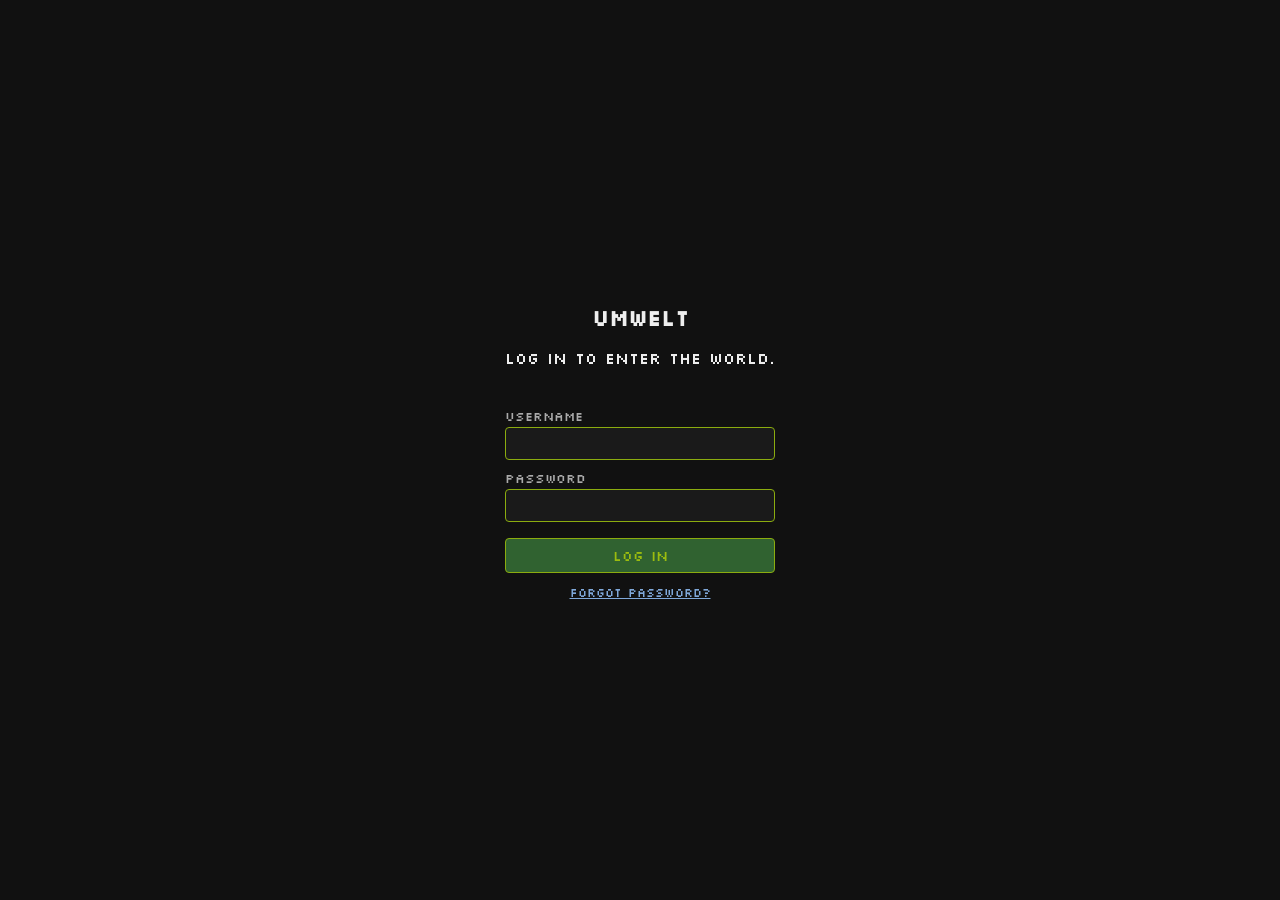
==== commit 8352139a: "Release v0.1.1 Snapshot of deploy/2026-10-29-newcomer @ 4fb0b1f; excludes 21 minus-set paths." ====
--- a/src/umwelt/webrender/static/index.html
+++ b/src/umwelt/webrender/static/index.html
@@ -164,6 +164,42 @@
   .inbox-item-sender { font-weight: bold; color: var(--gg-chrome-fg, #eee); }
   .inbox-item-time { color: #999; }
   .inbox-item-body { margin-top: 0.15rem; white-space: pre-wrap; }
+
+  /* umwelt#787 part 2: the unread model -- header row (count/Mark all
+     read/Show all toggle), the per-row kind chip, the unread-row
+     treatment, and the "New since you last looked" divider. */
+  .inbox-header {
+    display: flex;
+    align-items: center;
+    gap: 0.5rem;
+    padding-bottom: 0.4rem;
+    border-bottom: 1px solid #333;
+    margin-bottom: 0.2rem;
+  }
+  .inbox-header-count { font-size: 0.8rem; color: #999; flex: 1; }
+  .inbox-mark-all-read-btn, .inbox-toggle-showall-btn {
+    font-size: 0.75rem;
+    padding: 0.15rem 0.45rem;
+  }
+  .inbox-item-kind-chip {
+    font-size: 0.65rem;
+    text-transform: uppercase;
+    letter-spacing: 0.03em;
+    border: 1px solid #555;
+    border-radius: 3px;
+    padding: 0 0.3rem;
+  }
+  .inbox-item-unread { background: rgba(217, 164, 65, 0.08); }
+  .inbox-item-unread .inbox-item-sender { color: #d9a441; }
+  .inbox-divider {
+    font-size: 0.7rem;
+    color: #d9a441;
+    text-align: center;
+    padding: 0.3rem 0;
+    margin: 0.2rem 0;
+    border-top: 1px dashed #d9a441;
+  }
+  .inbox-nothing-new { padding-bottom: 0.4rem; }
   #place-desc { color: #aaa; margin-bottom: 1rem; max-width: 60ch; }
 
   /* umwelt #384 (Lei re-scope): a spectator session gets a login GATE
@@ -576,11 +612,11 @@
      avatars) — rather than a single flex row holding everything. Sharing
      one scroll container keeps all three bands horizontally aligned while
      scrolling (all three rows scroll together, one scrollbar). `position:
-     relative` so #street is the common offsetParent for every band's items
-     AND for `.avatar-cursor` below — see app.js's updateCursorPosition,
-     which measures a cursor-target upper-lane item's `offsetLeft` and
-     applies it directly to the self-avatar cursor's `left`, relying on
-     both being measured against the same coordinate origin. */
+     relative` so #street is the offsetParent for sky/land items AND for
+     `.avatar-cursor` below (road items' offsetParent is #street-road, see
+     its rule; umwelt #1132) — app.js's updateCursorPosition applies a
+     column's x to the self-avatar cursor's `left`, so that x is measured in
+     #street's frame via streetX(). */
   #street {
     position: relative;
     /* umwelt #341 (Lei's live walk, 2026-07-24), round 2: the three bands
@@ -696,8 +732,10 @@
      its own children's stacking/backgrounds.
      width: shared grid track — see the umwelt #322→#341 note on
      #street-sky above; no per-band width declarations. #street's
-     own box (the real offsetParent) is untouched by this change, so
-     cursor/overlap positioning math is unaffected. */
+     own box is untouched by this change. CORRECTION (umwelt #1132): road
+     items' offsetParent IS this #street-road (position: relative), not
+     #street, so their raw offsetLeft is in a different frame; keyboard-nav
+     x goes through app.js streetX() into #street's frame. */
   #street-road {
     min-width: 100%;
     position: relative;
@@ -1561,6 +1599,25 @@
   }
   .gg-thing-viewer-actparams { display: flex; flex-direction: column; gap: 0.4rem; }
   .gg-thing-viewer-actparams-header { font-weight: bold; }
+  .gg-thing-viewer-actparams-note { color: #9ad; font-size: 0.85rem; }
+  /* umwelt #1049: inline review comments on a proposal. */
+  .gg-review { display: flex; flex-direction: column; gap: 0.4rem; padding: 0.4rem 0; }
+  .gg-review-comment-btn { align-self: flex-start; }
+  .gg-review-editor-host { display: flex; flex-direction: column; gap: 0.3rem; }
+  .gg-review-editor-quote,
+  .gg-review-draft-quote {
+    color: #aaa; font-size: 0.85rem; font-style: italic;
+    border-left: 2px solid #555; padding-left: 0.5rem; overflow-wrap: anywhere;
+  }
+  .gg-review-list-header { color: #999; font-size: 0.85rem; margin-bottom: 0.25rem; }
+  .gg-review-draft { padding: 0.3rem 0; border-top: 1px solid #222; }
+  .gg-review-draft-comment {
+    margin-top: 0.15rem; margin-left: 0.75rem; color: #ccc; font-size: 0.85rem;
+    white-space: pre-wrap; overflow-wrap: anywhere;
+  }
+  .gg-review-draft-stale { color: #e0b050; font-size: 0.8rem; margin-left: 0.5rem; }
+  .gg-review-warning { color: #c62828; font-size: 0.85rem; margin-bottom: 0.25rem; }
+  .gg-review-draft-actions { margin-top: 0.2rem; display: flex; gap: 0.4rem; }
   .gg-thing-viewer-loading,
   .gg-thing-viewer-error { color: #999; }
   /* umwelt #945: an act refusal shown in the viewer must be seen, not grey. */
--- a/src/umwelt/webrender/static/gadgets.css
+++ b/src/umwelt/webrender/static/gadgets.css
@@ -132,6 +132,22 @@
   cursor: pointer;
 }
 
+/* umwelt #1078: the "draft kept" hint (gadgets.js ggWindow.heldDraft). A line
+   between the title bar and the scrollable content, so it stays visible while
+   the content scrolls. Quiet: the chrome text colour dimmed the way
+   .gg-status-pending dims, the chrome border tone, no new colour. Wraps
+   (overflow-wrap, as .gg-chip-notice does) rather than widening a narrow
+   window. */
+.gg-window-hint {
+  padding: 0.25rem 0.5rem;
+  border-bottom: 1px solid var(--gg-chrome-border);
+  color: var(--gg-chrome-fg);
+  opacity: 0.7;
+  font-size: 0.75rem;
+  line-height: 1.3;
+  overflow-wrap: anywhere;
+}
+
 .gg-window-content {
   padding: 0.5rem;
   overflow: auto;
